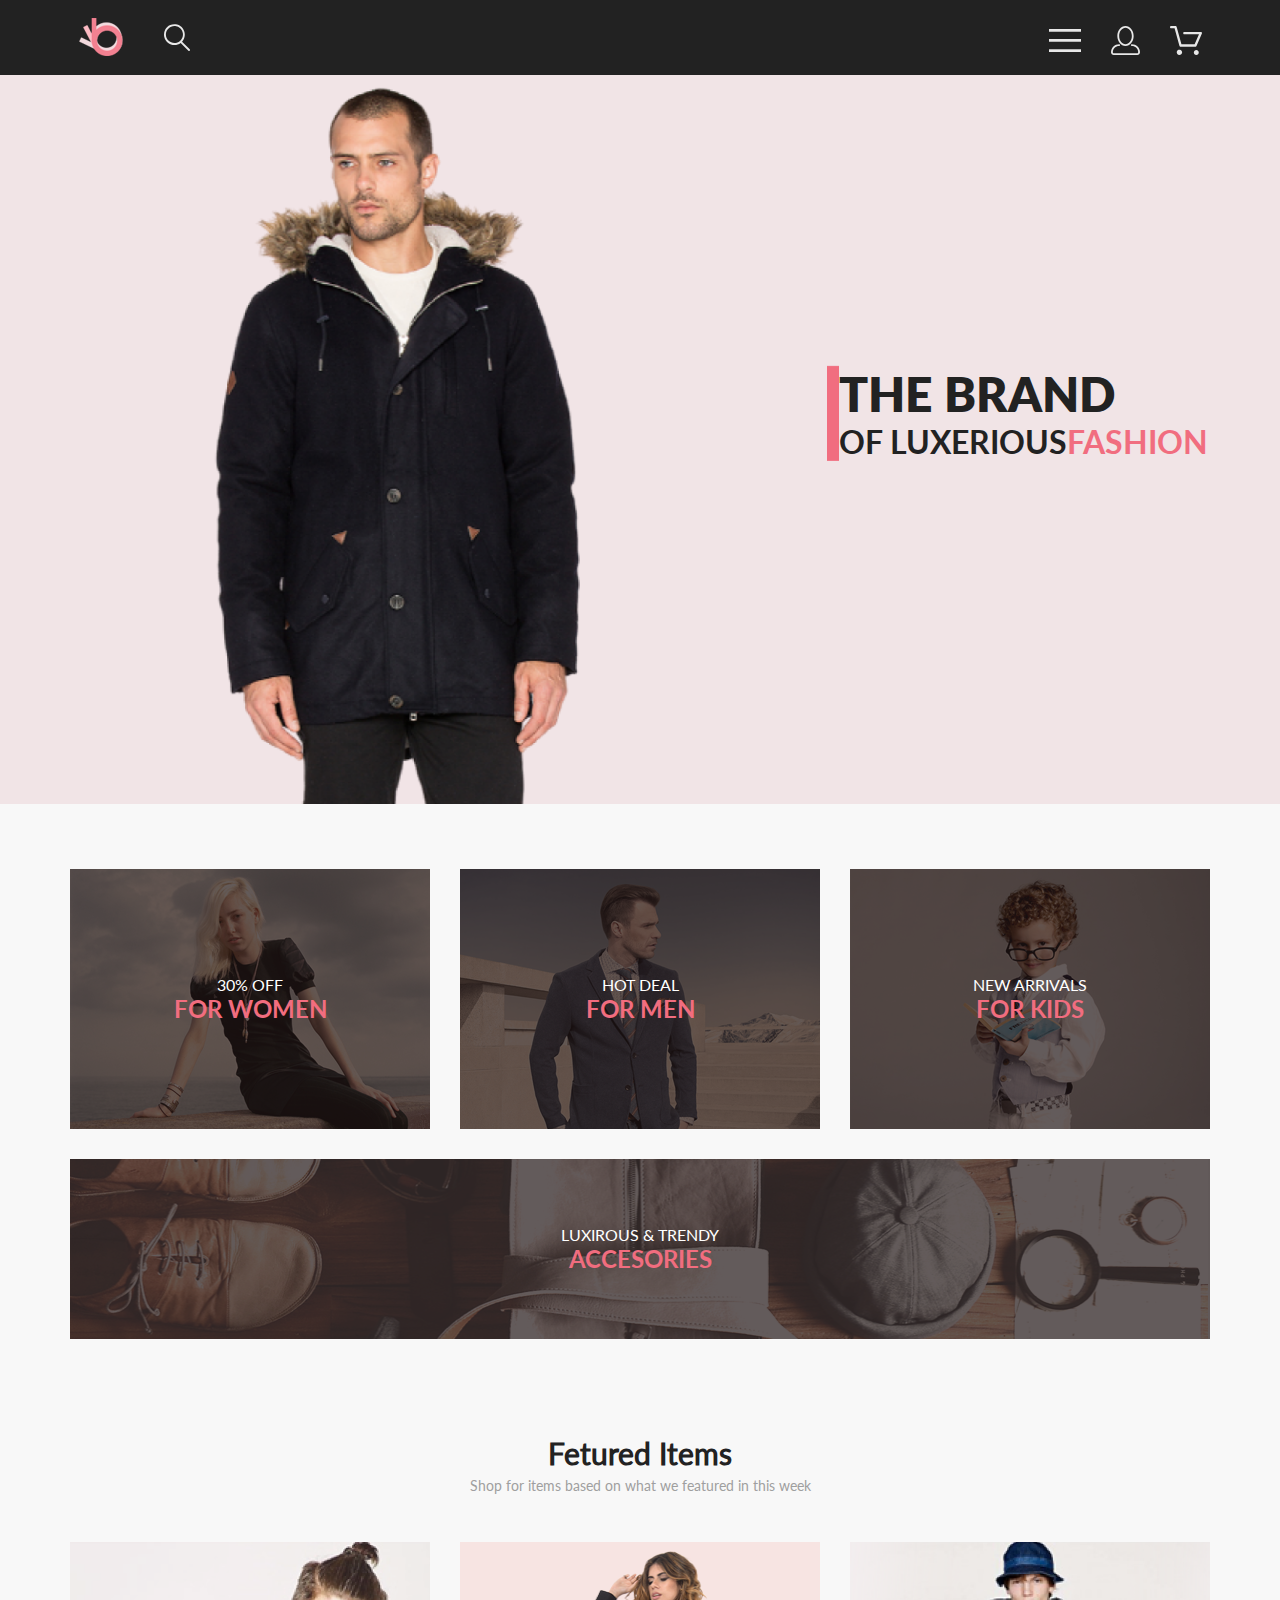
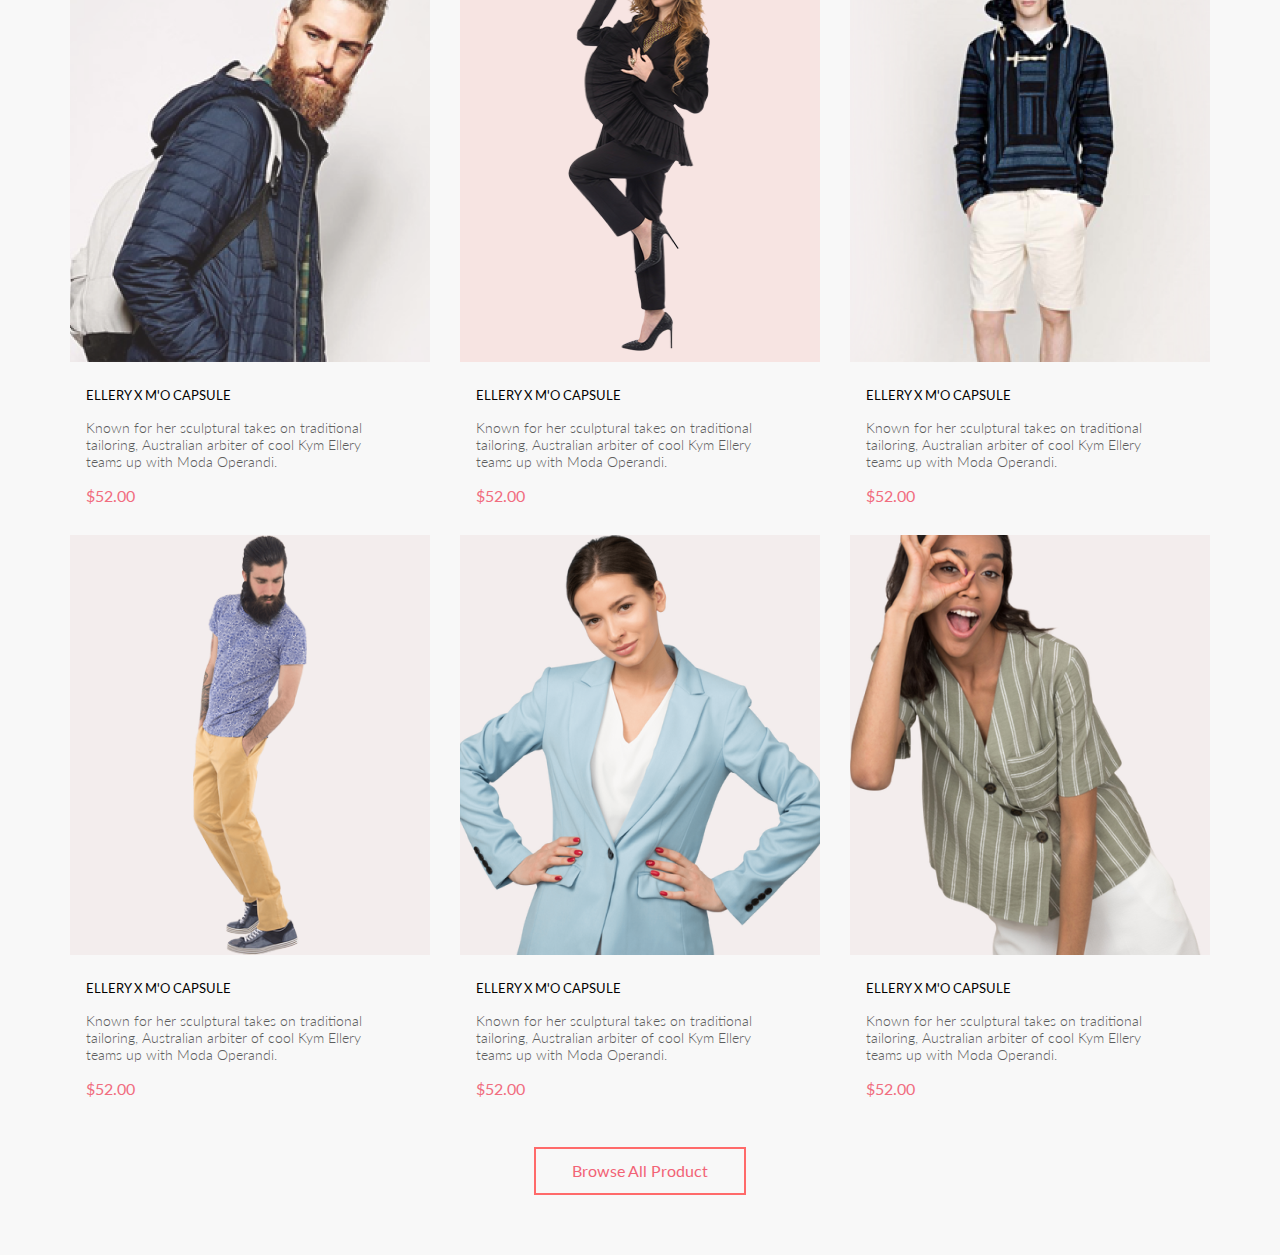
==== index.html @ 9bfbca66 "laptop and tablet version" ====
<!DOCTYPE html>
<html lang="en">
<head>
    <meta charset="UTF-8">
    <meta name="viewport" content="width=device-width, initial-scale=1.0">
    <link rel="stylesheet" href="style.css">
    <title>The brand of luxerious fashion</title>
</head>
<body class="container">
    <header class="header center">
        <div class="header_left">
            <img src="img/logo.svg" alt="logo">
            <img src="img/search_p.svg" alt="">
        </div>
        <div class="header_right">
            <div class="icon"><img src="img/menu.svg" alt=""></div>
            <div class="icon"><img src="img/lk.svg" alt=""></div>
            <div class="icon"><img src="img/basket.svg" alt=""></div>
        </div>
    </header>
    <div class="background center">
        <div class="back_img"><img src="img/back_img.png" alt=""></div>
        <div class="back_info">
            <img src="img/rect_back.png" alt="">
            <div class="back_text">
                <div class="back_text_head">THE BRAND</div>
                <div class="back_text_down">OF LUXERIOUS <div class="bt_red">FASHION</div></div>
            </div>
        </div>
    </div>
    <div class="offer center">
        <div class="offer_card">
            <img src="img/for_women.svg" alt="">
            <div class="off_info">
                <div class="off_text">30% OFF</div>
                <div class="off_title">FOR WOMEN</div>
            </div>
        </div>
        <div class="offer_card">
            <div class="off_img"><img src="img/for_men.svg" alt=""></div>
            <div class="off_info">
                <div class="off_text">HOT DEAL</div>
                <div class="off_title">FOR MEN</div>
            </div>
        </div>
        <div class="offer_card">
            <div class="off_img"><img src="img/for_kids.svg" alt=""></div>
            <div class="off_info">
                <div class="off_text">NEW ARRIVALS</div>
                <div class="off_title">FOR KIDS</div>
            </div>
        </div>
        <div class="offer_card offer_card_big">
            <div class="off_img"><img src="img/accesories.svg" alt=""></div>
            <div class="off_info">
                <div class="off_text">LUXIROUS & TRENDY</div>
                <div class="off_title">ACCESORIES</div>
            </div>
        </div>
    </div>
    <div class="products center">
        <h3 class="prod_title">Fetured Items</h3>
        <p class="prod_text">Shop for items based on what we featured in this week</p>
        <div class="prod_cards">
            <div class="prod_card">
                <img src="img/prod/1.png" alt="">
                <div class="prod_card_title">ELLERY X M'O CAPSULE</div>
                <div class="prod_card_text">Known for her sculptural takes on traditional tailoring, Australian arbiter of cool Kym Ellery teams up with Moda Operandi.</div>
                <div class="prod_card_price">$52.00</div>
            </div>
            <div class="prod_card">
                <img src="img/prod/2.png" alt="">
                <div class="prod_card_title">ELLERY X M'O CAPSULE</div>
                <div class="prod_card_text">Known for her sculptural takes on traditional tailoring, Australian arbiter of cool Kym Ellery teams up with Moda Operandi.</div>
                <div class="prod_card_price">$52.00</div>
            </div>
            <div class="prod_card">
                <img src="img/prod/3.png" alt="">
                <div class="prod_card_title">ELLERY X M'O CAPSULE</div>
                <div class="prod_card_text">Known for her sculptural takes on traditional tailoring, Australian arbiter of cool Kym Ellery teams up with Moda Operandi.</div>
                <div class="prod_card_price">$52.00</div>
            </div>
            <div class="prod_card">
                <img src="img/prod/4.png" alt="">
                <div class="prod_card_title">ELLERY X M'O CAPSULE</div>
                <div class="prod_card_text">Known for her sculptural takes on traditional tailoring, Australian arbiter of cool Kym Ellery teams up with Moda Operandi.</div>
                <div class="prod_card_price">$52.00</div>
            </div>
            <div class="prod_card">
                <img src="img/prod/5.png" alt="">
                <div class="prod_card_title">ELLERY X M'O CAPSULE</div>
                <div class="prod_card_text">Known for her sculptural takes on traditional tailoring, Australian arbiter of cool Kym Ellery teams up with Moda Operandi.</div>
                <div class="prod_card_price">$52.00</div>
            </div>
            <div class="prod_card">
                <img src="img/prod/6.png" alt="">
                <div class="prod_card_title">ELLERY X M'O CAPSULE</div>
                <div class="prod_card_text">Known for her sculptural takes on traditional tailoring, Australian arbiter of cool Kym Ellery teams up with Moda Operandi.</div>
                <div class="prod_card_price">$52.00</div>
            </div>
        </div>
        <button class="btn_prod"><div class="btn_text"><span>Browse All Product</span></div></button>
    </div>
</body>
</html>
---- style.css ----
@font-face{
    font-family: 'Lato-Black';
    font-style: normal;
    font-weight: normal;
    src: url('fonts/Lato-Black/Lato-Black.woff2') format('woff2'), url('fonts/Lato-Black/Lato-Black.woff') format('woff');
}

@font-face{
    font-family: 'Lato-Bold';
    font-style: normal;
    font-weight: normal;
    src: url('fonts/Lato-Bold/Lato-Bold.woff2') format('woff2'), url('fonts/Lato-Bold/Lato-Bold.woff') format('woff');
}

@font-face{
    font-family: 'Lato-Light';
    font-style: normal;
    font-weight: normal;
    src: url('fonts/Lato-Light/Lato-Light.woff2') format('woff2'), url('fonts/Lato-Light/Lato-Light.woff') format('woff');
}

@font-face{
    font-family: 'Lato-Regular';
    font-style: normal;
    font-weight: normal;
    src: url('fonts/Lato-Regular/Lato-Regular.woff2') format('woff2'), url('fonts/Lato-Regular/Lato-Regular.woff') format('woff');
}

*{
    margin: 0;
    padding: 0;
    text-decoration: none;
    box-sizing: border-box;
}

body {
    scroll-behavior: smooth;
}

img {
    max-width: 100%;
    display: block;
}

button {
    border: none;
    cursor: pointer;
    /* outline: none; */
}

.container{
    margin: 0 auto;
    max-width: 1600px;
}

.center {
    padding-left: calc(50% - 570);
    padding-right: calc(50% - 570);
}

.header{
    min-height: 75px;
    display: flex;
    justify-content: center;
    align-items: stretch;
    gap: 859px;
    background-color: #222222;
}

.header_left{
    padding-top: 18px;
    padding-bottom: 19px;
    display: flex;
    justify-content: left;
    align-items: center;
    gap: 41px;
}

.header_right{
    padding-top: 26px;
    padding-bottom: 20px;
    display: flex;
    justify-content: right;
    align-items: center;
    gap: 30px;
}

.icon {}

.background {
    display: flex;
    gap: 63.42px;
    background-color: #F1E4E6;
    justify-content: flex-start;
    align-items: flex-start;
}
.back_img {
    max-width: 764px;
}
.back_info {
    padding-top: 290px;
    display: flex;
}

.back_text{

}

.back_text_head {
    font-family: 'Lato-Black';
    font-size: 48px;
    color: #222222;
}
.back_text_down {
    display: flex;
    font-family: 'Lato-Bold';
    font-size: 32px;
    color: #222222;
}
.bt_red {
    color: #F16D7F;
}
.offer {
    display: grid;
    justify-content: center;
    gap: 30px;
    grid-template-columns: repeat(3, 360px);
    padding-top: 65px;
    background-color: #F8F8F8;
}
.offer_card {
    display: flex;
    max-width: 360px;
    box-sizing: border-box;
    flex-wrap: wrap;
    justify-content: center;
    align-content: center;
    align-items: center;
}
.off_info {
    position: absolute;
}
.off_text {
    display: flex;
    justify-content: center;
    font-family: 'Lato-Regular';
    font-size: 16px;
    color: #FFFFFF;
}
.off_title {
    display: flex;
    justify-content: center;
    font-family: 'Lato-Bold';
    font-size: 24px;
    color: #F16D7F;
}
.offer_card_big {
    max-width: 1140px;
    grid-column: span 3;
}
.products {
    display: flex;
    justify-content: center;
    flex-direction: column;
    align-items: center;
    padding-top: 96px;
    padding-bottom: 60px;
    background-color: #F8F8F8;
}
.prod_title {
    display: flex;
    justify-content: center;

    font-family: 'Lato-Regular';
    font-size: 30px;
    color: #222222;
}
.prod_text {
    display: flex;
    justify-content: center;
    padding-top: 6px;

    font-family: 'Lato-Regular';
    font-size: 14px;
    color: #9F9F9F;
}
.prod_cards {
    padding-top: 48px;
    display: grid;
    justify-content: center;
    gap: 30px;
    grid-template-columns: repeat(3, 360px);
    color: #F8F8F8;
}

.prod_card{}

.prod_card_title {
    padding-top: 25px;
    margin-left: 16px;

    font-family: 'Lato-Regular';
    font-size: 13px;
    color: #000000;
}
.prod_card_text {
    padding-top: 16px;
    margin-left: 16px;
    max-width: 314.74px;

    font-family: 'Lato-Light';
    font-size: 14px;
    color: #5D5D5D;
}
.prod_card_price {
    padding-top: 16px;
    margin-left: 16px;

    font-family: 'Lato-Regular';
    font-size: 16px;
    color: #F16D7F;
}

.btn_prod {
    margin-top: 49px;
    display: flex;
    align-items: center;
    min-width: 212px;
    min-height: 48px;
    border: 2px solid #ff6a6a;
    background: none;
    justify-content: center;
}

.btn_text{
    font-family: 'Lato-Regular';
    font-size: 16px;
    color: #F26376;
}

@media (max-width: 1024px){
    .center{
        padding-left: calc(50% - 360px);
        padding-right: calc(50% - 360px);
    }

    .header{
        gap: 424px;
    }

    .header_right{
        gap: 25px;
    }

    .background{
        gap: 39px;
    }

    .back_img {
        max-width: 386px;
    }

    .back_info{
        padding-top: 138px;
    }

    .back_text_head{
        font-size: 44px;
    }

    .back_text_down{
        font-size: 24px;
    }

    .offer{
        gap: 19px;
        grid-template-columns: repeat(3, 232.33px);
    }

    .products{
        padding-top: 110px;
    }

    .prod_cards{
        padding-top: 73px;
        gap: 16px;
        grid-template-columns: repeat(2, 360px);
    }

    .prod_card_text{
        padding-top: 12.65px;
    }

    .prod_card_price{
        padding-top: 18px;
    }

    .btn_prod{
        margin-top: 32.48px;
    }
}

@media (max-width: )
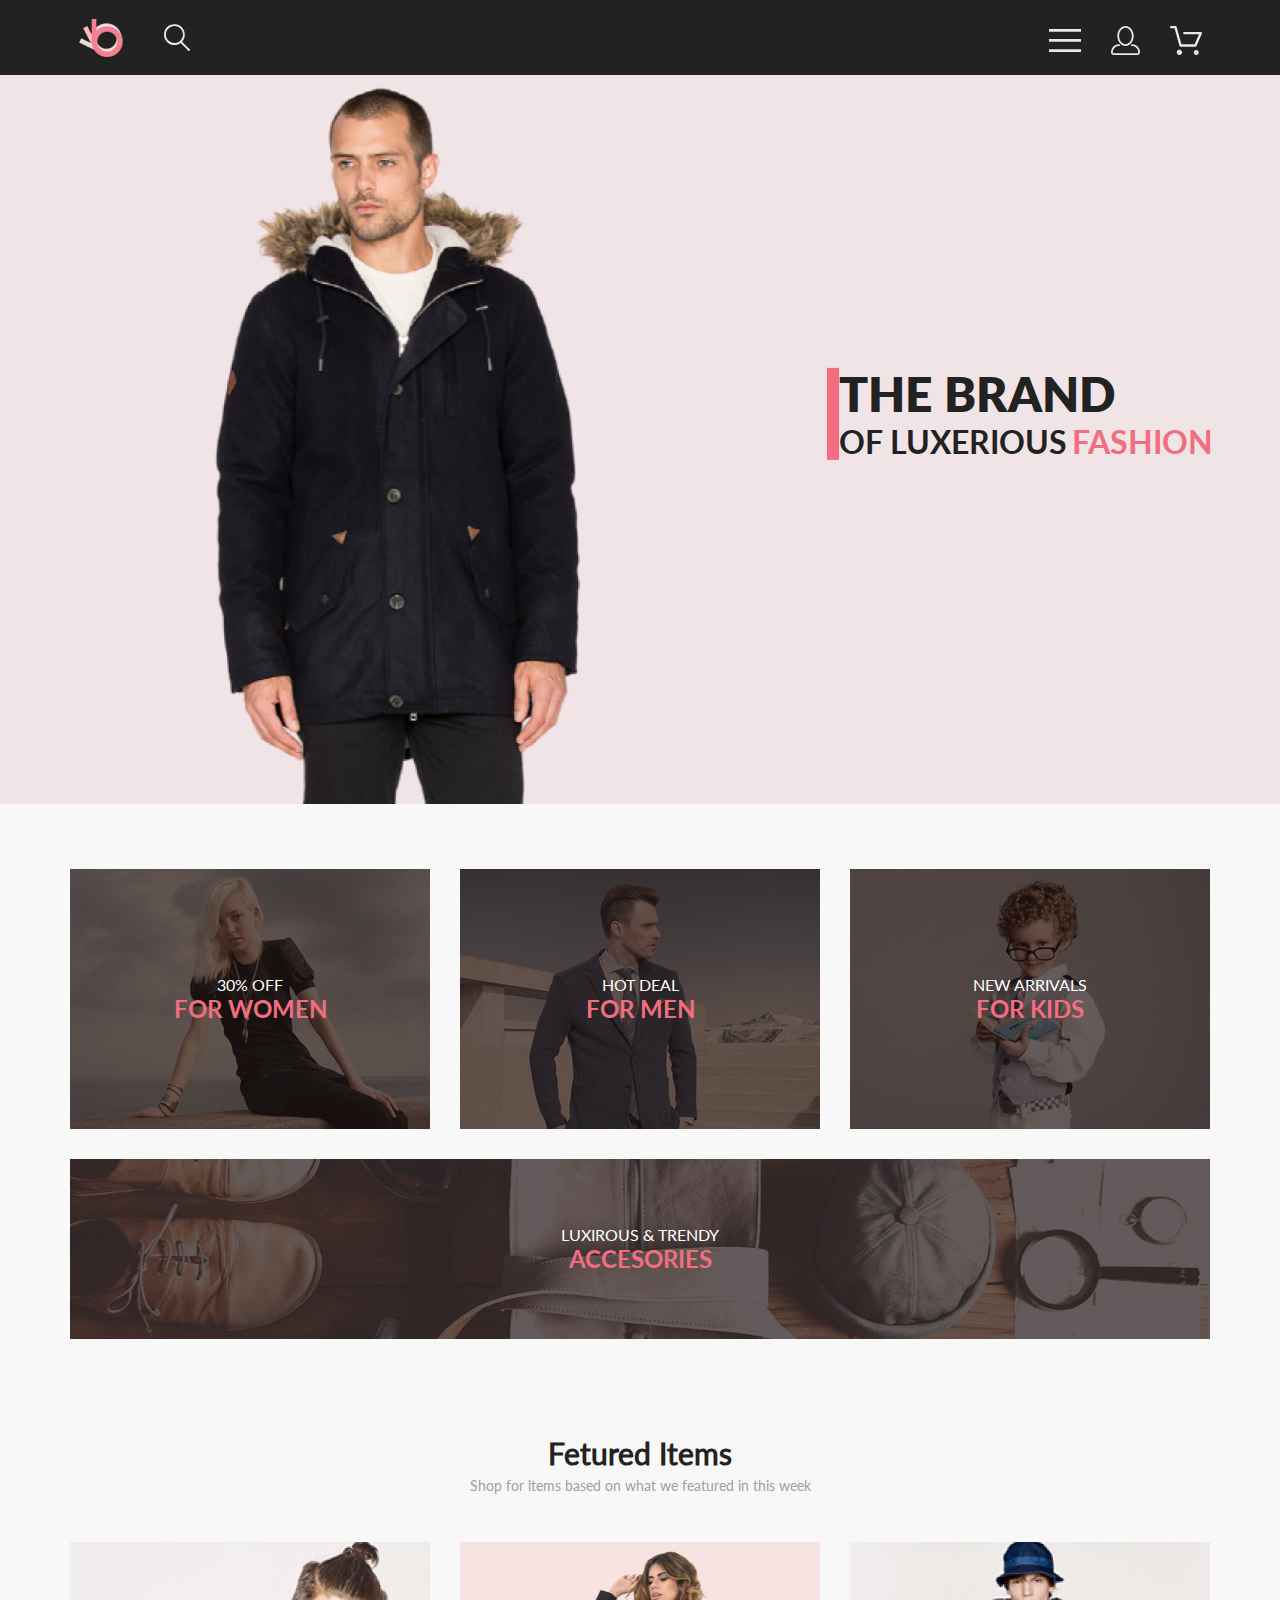
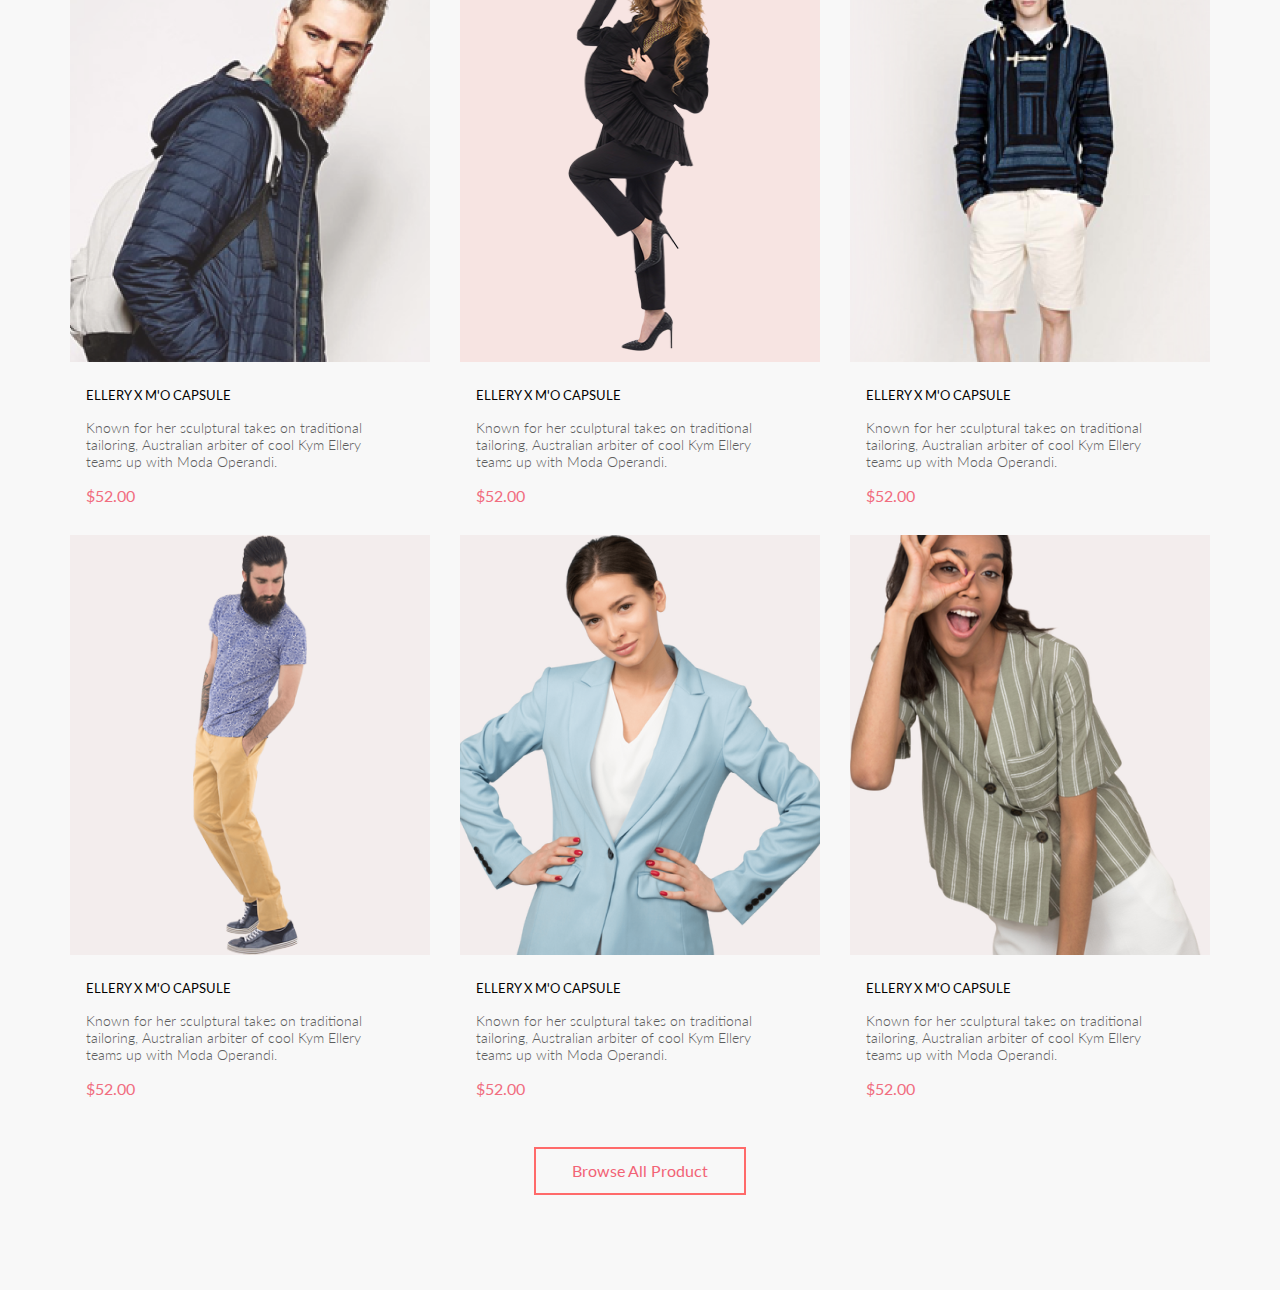
==== commit 751c57bf: "mobile version" ====
--- a/index.html
+++ b/index.html
@@ -13,9 +13,9 @@
             <img src="img/search_p.svg" alt="">
         </div>
         <div class="header_right">
-            <div class="icon"><img src="img/menu.svg" alt=""></div>
-            <div class="icon"><img src="img/lk.svg" alt=""></div>
-            <div class="icon"><img src="img/basket.svg" alt=""></div>
+            <div class="icon icon1"><img src="img/menu.svg" alt=""></div>
+            <div class="icon icon2"><img src="img/lk.svg" alt=""></div>
+            <div class="icon icon3"><img src="img/basket.svg" alt=""></div>
         </div>
     </header>
     <div class="background center">
@@ -37,14 +37,14 @@
             </div>
         </div>
         <div class="offer_card">
-            <div class="off_img"><img src="img/for_men.svg" alt=""></div>
+            <img src="img/for_men.svg" alt="">
             <div class="off_info">
                 <div class="off_text">HOT DEAL</div>
                 <div class="off_title">FOR MEN</div>
             </div>
         </div>
         <div class="offer_card">
-            <div class="off_img"><img src="img/for_kids.svg" alt=""></div>
+            <img src="img/for_kids.svg" alt="">
             <div class="off_info">
                 <div class="off_text">NEW ARRIVALS</div>
                 <div class="off_title">FOR KIDS</div>
--- a/style.css
+++ b/style.css
@@ -69,7 +69,7 @@
 
 .header_left{
     padding-top: 18px;
-    padding-bottom: 19px;
+    padding-bottom: 18px;
     display: flex;
     justify-content: left;
     align-items: center;
@@ -100,6 +100,7 @@
 .back_info {
     padding-top: 290px;
     display: flex;
+    align-items: center;
 }
 
 .back_text{
@@ -116,6 +117,7 @@
     font-family: 'Lato-Bold';
     font-size: 32px;
     color: #222222;
+    gap: 5px;
 }
 .bt_red {
     color: #F16D7F;
@@ -164,7 +166,6 @@
     flex-direction: column;
     align-items: center;
     padding-top: 96px;
-    padding-bottom: 60px;
     background-color: #F8F8F8;
 }
 .prod_title {
@@ -192,8 +193,6 @@
     grid-template-columns: repeat(3, 360px);
     color: #F8F8F8;
 }
-
-.prod_card{}
 
 .prod_card_title {
     padding-top: 25px;
@@ -223,6 +222,7 @@
 
 .btn_prod {
     margin-top: 49px;
+    margin-bottom: 95px;
     display: flex;
     align-items: center;
     min-width: 212px;
@@ -240,8 +240,8 @@
 
 @media (max-width: 1024px){
     .center{
-        padding-left: calc(50% - 360px);
-        padding-right: calc(50% - 360px);
+        padding-left: calc(50% - 368px);
+        padding-right: calc(50% - 368px);
     }
 
     .header{
@@ -262,6 +262,7 @@
 
     .back_info{
         padding-top: 138px;
+        gap: 16px;
     }
 
     .back_text_head{
@@ -274,7 +275,7 @@
 
     .offer{
         gap: 19px;
-        grid-template-columns: repeat(3, 232.33px);
+        grid-template-columns: repeat(3, 232px);
     }
 
     .products{
@@ -296,8 +297,113 @@
     }
 
     .btn_prod{
-        margin-top: 32.48px;
-    }
-}
-
-@media (max-width: )+        margin-top: 32px;
+        margin-bottom: 65px;
+    }
+}
+
+@media (min-width: 320px) and (max-width: 767px){
+
+    .center{
+        padding-left: calc(50% - 180px);
+        padding-right: calc(50% - 180px);
+    }
+
+    .header{
+        gap: 200px;
+    }
+
+    .header_left{
+        margin-left: 16px;
+    }
+
+    .header_right{
+        margin-right: 25px;
+    }
+
+    .icon2{
+        display: none;
+    }
+
+    .icon3{
+        display: none;
+    }
+
+    .background{
+        justify-content: center;
+        align-items: center;
+    }
+
+    .back_img{
+        display: none;
+    }
+
+    .back_info{
+        gap: 15px;
+        padding-bottom: 148px;
+    }
+
+    .back_text{
+        display: flex;
+        flex-direction: column;
+        justify-content: center;
+    }
+
+    .back_text_head{
+        font-size: 38px;
+    }
+
+    .back_text_down{
+        font-size: 20px;
+    }
+
+    .offer{
+        padding-left: 16px;
+        padding-right: 16px;
+        display: flex;
+        flex-direction: column;
+        align-items: center;
+        gap: 32px;
+    }
+
+    .offer_card{
+
+    }
+
+    .offer_card_big img {
+        width: 343px;
+        height: 111px;
+        object-fit: cover;
+        object-position: center;
+    }
+
+    ..offer_card_big{
+        max-width: 343px;
+        grid-column: span 1;
+    }
+
+    .off_img{
+
+    }
+
+    .off_info{
+        margin-top: 30px;
+        margin-bottom: 30px;
+    }
+
+    .prod_cards{
+        display: flex;
+        flex-direction: column;
+        max-width: 359px;
+    }
+
+    .prod_text{
+        margin-left: 17px;
+    }
+
+    .btn_prod{
+        margin-top: 40px;
+        margin-bottom: 96px;
+    }
+
+}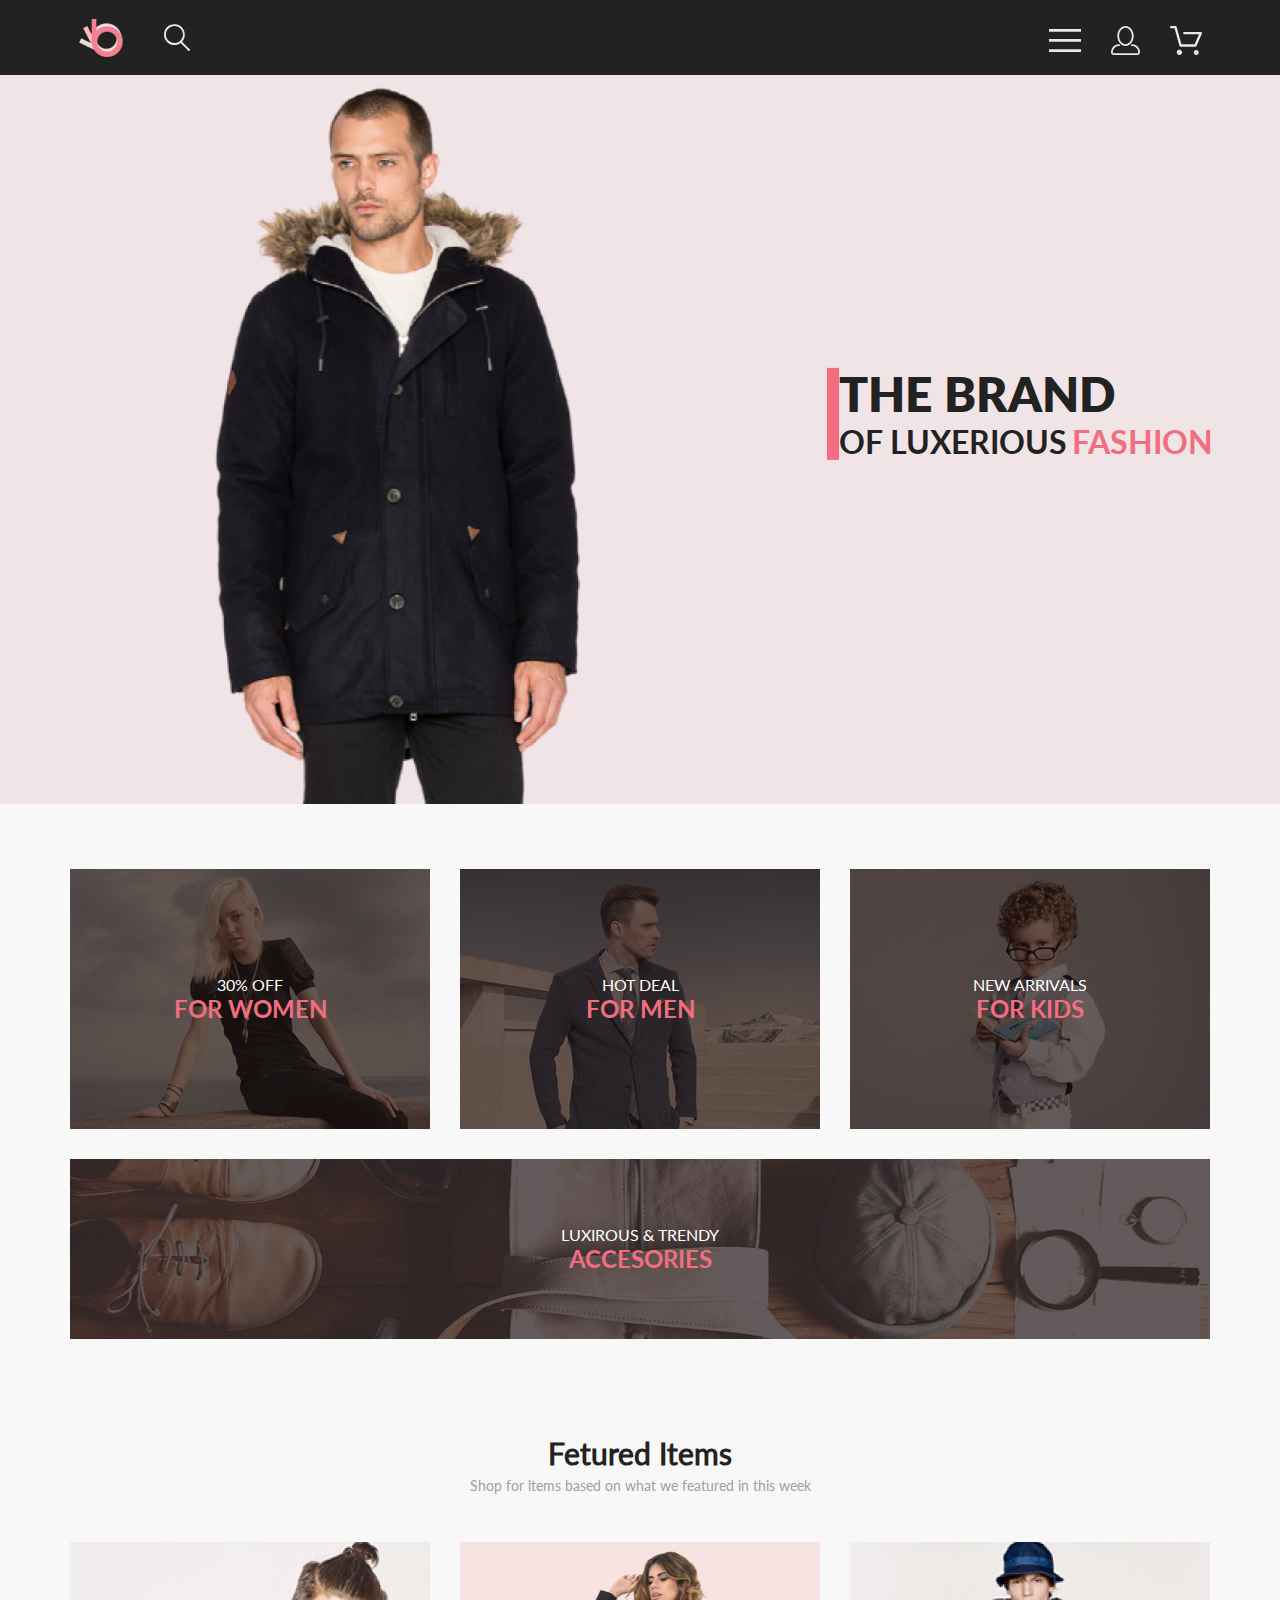
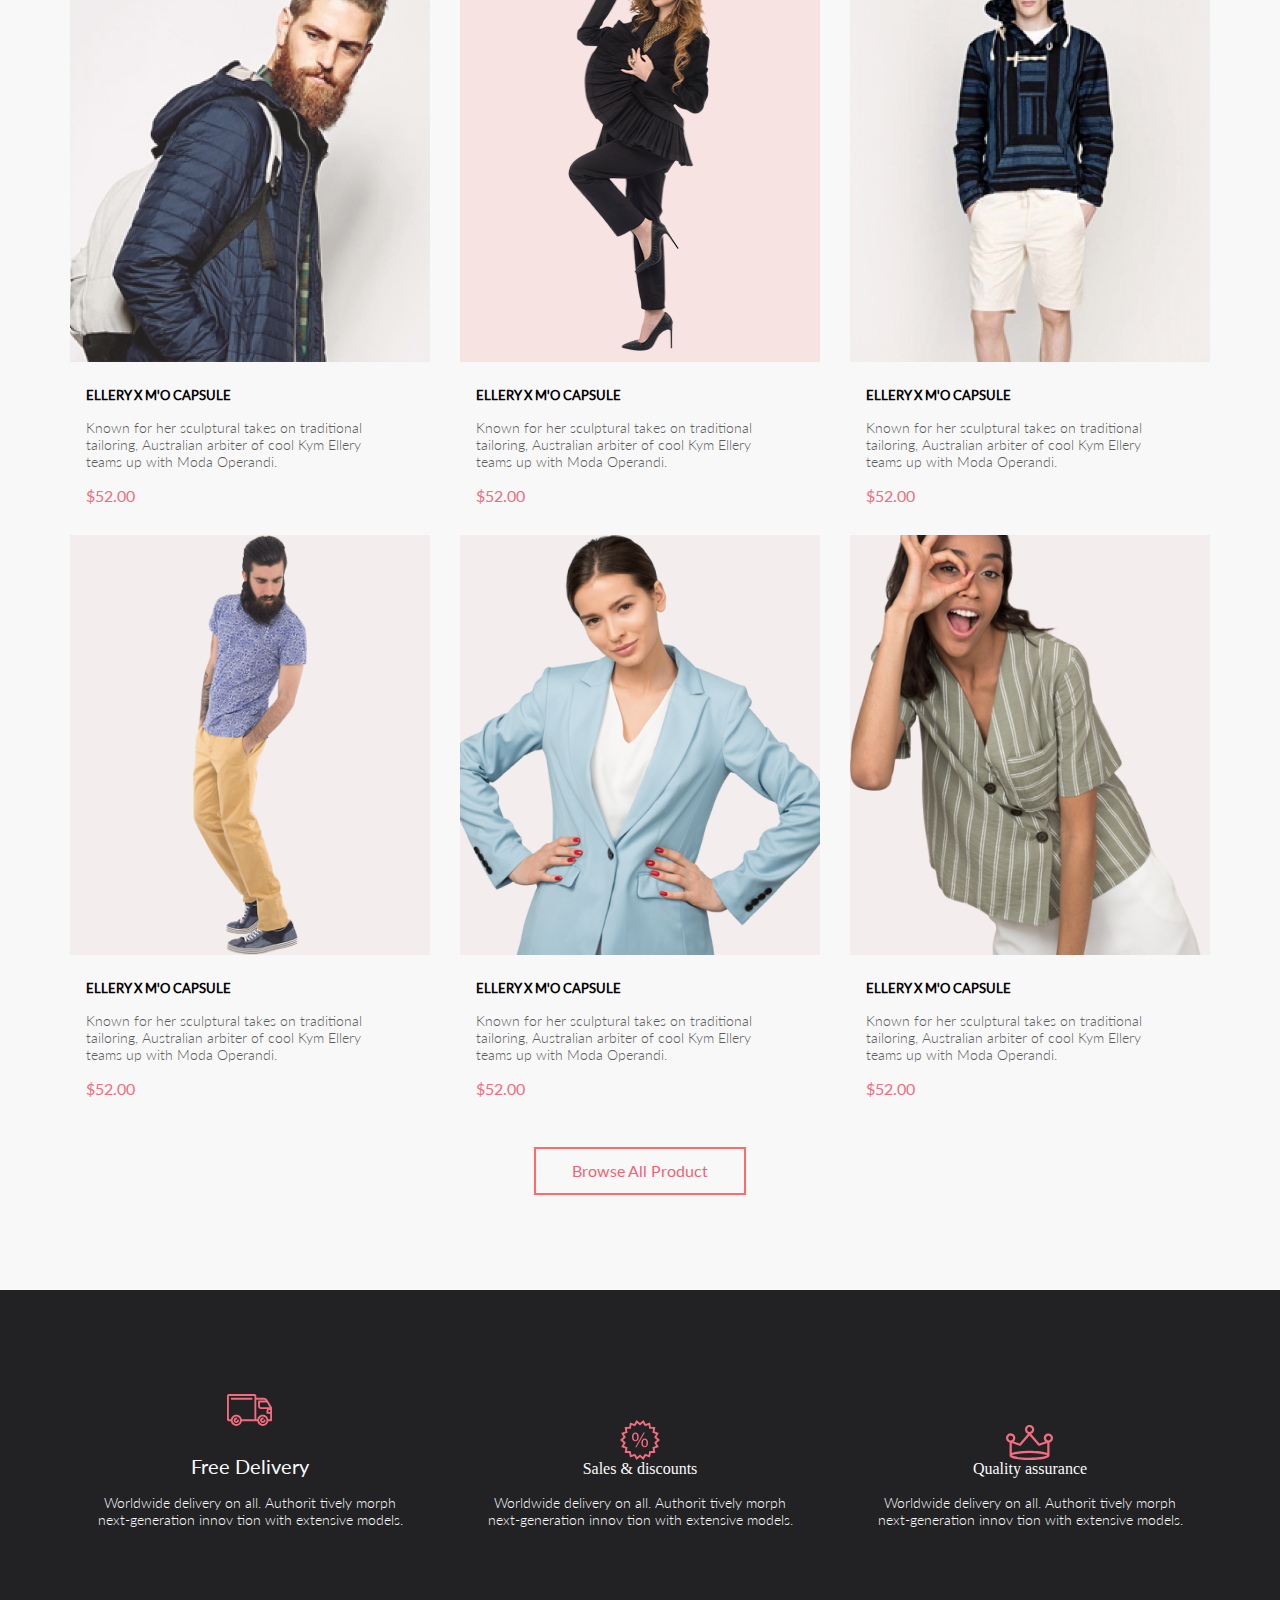
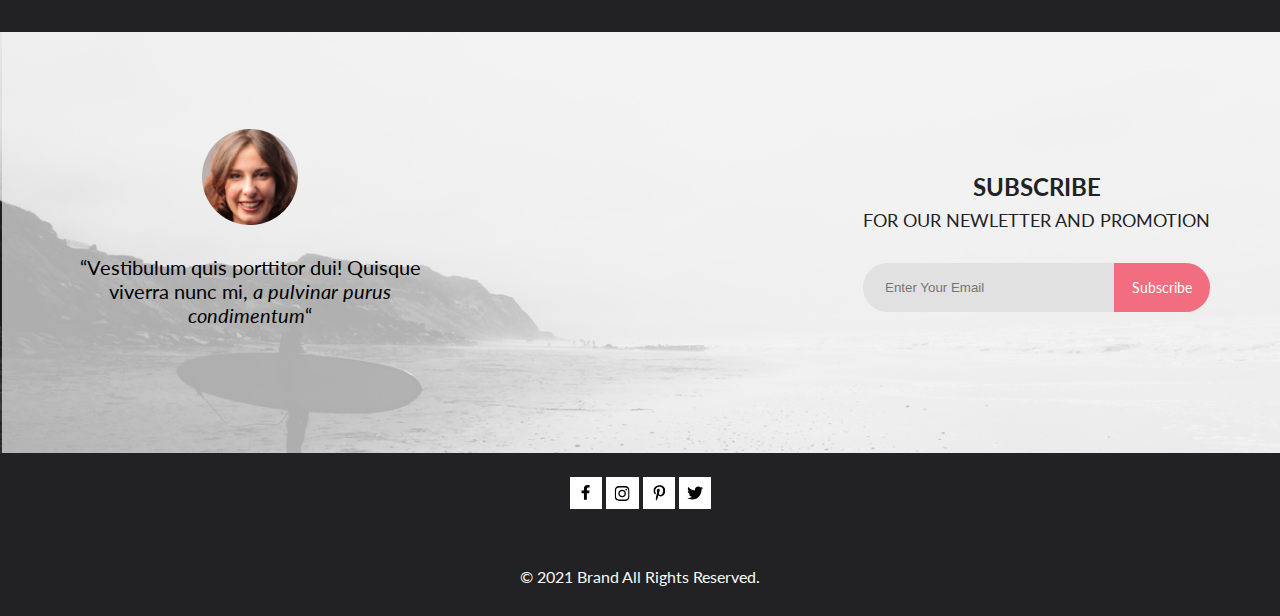
==== commit a9009f1f: "added subscribe form and footer" ====
--- a/index.html
+++ b/index.html
@@ -10,96 +10,160 @@
     <header class="header center">
         <div class="header_left">
             <img src="img/logo.svg" alt="logo">
-            <img src="img/search_p.svg" alt="">
+            <img src="img/search_p.svg" alt="search">
         </div>
-        <div class="header_right">
-            <div class="icon icon1"><img src="img/menu.svg" alt=""></div>
-            <div class="icon icon2"><img src="img/lk.svg" alt=""></div>
-            <div class="icon icon3"><img src="img/basket.svg" alt=""></div>
-        </div>
+        <nav class="header_right">
+            <button class="icon icon1"><img src="img/menu.svg" alt=""></button>
+            <button class="icon icon2"><img src="img/lk.svg" alt=""></button>
+            <button class="icon icon3"><img src="img/basket.svg" alt=""></button>
+        </nav>
     </header>
-    <div class="background center">
-        <div class="back_img"><img src="img/back_img.png" alt=""></div>
+    <section class="background center">
+        <img class="back_img" src="img/back_img.png" alt="">
         <div class="back_info">
             <img src="img/rect_back.png" alt="">
             <div class="back_text">
-                <div class="back_text_head">THE BRAND</div>
-                <div class="back_text_down">OF LUXERIOUS <div class="bt_red">FASHION</div></div>
+                <h1 class="back_text_head">THE BRAND</h1>
+                <h1 class="back_text_down">OF LUXERIOUS<span class="bt_red">FASHION</span></h1>
             </div>
         </div>
-    </div>
-    <div class="offer center">
-        <div class="offer_card">
+    </section>
+    <section class="offer center">
+        <article class="offer_card">
             <img src="img/for_women.svg" alt="">
             <div class="off_info">
-                <div class="off_text">30% OFF</div>
-                <div class="off_title">FOR WOMEN</div>
+                <p class="off_text">30% OFF</p>
+                <p class="off_title">FOR WOMEN</p>
             </div>
-        </div>
-        <div class="offer_card">
+        </article>
+        <article class="offer_card">
             <img src="img/for_men.svg" alt="">
             <div class="off_info">
-                <div class="off_text">HOT DEAL</div>
-                <div class="off_title">FOR MEN</div>
+                <p class="off_text">HOT DEAL</p>
+                <p class="off_title">FOR MEN</p>
             </div>
-        </div>
-        <div class="offer_card">
+        </article>
+        <article class="offer_card">
             <img src="img/for_kids.svg" alt="">
             <div class="off_info">
-                <div class="off_text">NEW ARRIVALS</div>
-                <div class="off_title">FOR KIDS</div>
+                <p class="off_text">NEW ARRIVALS</p>
+                <p class="off_title">FOR KIDS</p>
             </div>
-        </div>
-        <div class="offer_card offer_card_big">
-            <div class="off_img"><img src="img/accesories.svg" alt=""></div>
+        </article>
+        <article class="offer_card offer_card_big">
+            <img class="off_img" src="img/accesories.svg" alt="">
             <div class="off_info">
-                <div class="off_text">LUXIROUS & TRENDY</div>
-                <div class="off_title">ACCESORIES</div>
+                <p class="off_text">LUXIROUS & TRENDY</p>
+                <p class="off_title">ACCESORIES</p>
             </div>
-        </div>
-    </div>
-    <div class="products center">
+        </article>
+    </section>
+    <section class="products center">
         <h3 class="prod_title">Fetured Items</h3>
         <p class="prod_text">Shop for items based on what we featured in this week</p>
         <div class="prod_cards">
-            <div class="prod_card">
-                <img src="img/prod/1.png" alt="">
-                <div class="prod_card_title">ELLERY X M'O CAPSULE</div>
-                <div class="prod_card_text">Known for her sculptural takes on traditional tailoring, Australian arbiter of cool Kym Ellery teams up with Moda Operandi.</div>
-                <div class="prod_card_price">$52.00</div>
-            </div>
-            <div class="prod_card">
-                <img src="img/prod/2.png" alt="">
-                <div class="prod_card_title">ELLERY X M'O CAPSULE</div>
-                <div class="prod_card_text">Known for her sculptural takes on traditional tailoring, Australian arbiter of cool Kym Ellery teams up with Moda Operandi.</div>
-                <div class="prod_card_price">$52.00</div>
-            </div>
-            <div class="prod_card">
-                <img src="img/prod/3.png" alt="">
-                <div class="prod_card_title">ELLERY X M'O CAPSULE</div>
-                <div class="prod_card_text">Known for her sculptural takes on traditional tailoring, Australian arbiter of cool Kym Ellery teams up with Moda Operandi.</div>
-                <div class="prod_card_price">$52.00</div>
-            </div>
-            <div class="prod_card">
-                <img src="img/prod/4.png" alt="">
-                <div class="prod_card_title">ELLERY X M'O CAPSULE</div>
-                <div class="prod_card_text">Known for her sculptural takes on traditional tailoring, Australian arbiter of cool Kym Ellery teams up with Moda Operandi.</div>
-                <div class="prod_card_price">$52.00</div>
-            </div>
-            <div class="prod_card">
-                <img src="img/prod/5.png" alt="">
-                <div class="prod_card_title">ELLERY X M'O CAPSULE</div>
-                <div class="prod_card_text">Known for her sculptural takes on traditional tailoring, Australian arbiter of cool Kym Ellery teams up with Moda Operandi.</div>
-                <div class="prod_card_price">$52.00</div>
-            </div>
-            <div class="prod_card">
-                <img src="img/prod/6.png" alt="">
-                <div class="prod_card_title">ELLERY X M'O CAPSULE</div>
-                <div class="prod_card_text">Known for her sculptural takes on traditional tailoring, Australian arbiter of cool Kym Ellery teams up with Moda Operandi.</div>
-                <div class="prod_card_price">$52.00</div>
-            </div>
+            <article class="prod_card">
+                <div class="prod__img_container">
+                    <img class="prod__card_img" src="img/prod/1.png" alt="">
+                <img class="hover-image" src="img/prod/Hover.svg" alt="">
+                </div>
+                <h4 class="prod_card_title">ELLERY X M'O CAPSULE</h4>
+                <p class="prod_card_text">Known for her sculptural takes on traditional tailoring, Australian arbiter of cool Kym Ellery teams up with Moda Operandi.</p>
+                <p class="prod_card_price">$52.00</p>
+            </article>
+            <article class="prod_card">
+                <div class="prod__img_container">
+                    <img class="prod__card_img" src="img/prod/2.png" alt="">
+                    <img class="hover-image" src="img/prod/Hover.svg" alt="">
+                </div>
+                <h4 class="prod_card_title">ELLERY X M'O CAPSULE</h4>
+                <p class="prod_card_text">Known for her sculptural takes on traditional tailoring, Australian arbiter of cool Kym Ellery teams up with Moda Operandi.</p>
+                <p class="prod_card_price">$52.00</p>
+            </article>
+            <article class="prod_card">
+                <div class="prod__img_container">
+                    <img class="prod__card_img" src="img/prod/3.png" alt="">
+                    <img class="hover-image" src="img/prod/Hover.svg" alt="">
+                </div>
+                <h4 class="prod_card_title">ELLERY X M'O CAPSULE</h4>
+                <p class="prod_card_text">Known for her sculptural takes on traditional tailoring, Australian arbiter of cool Kym Ellery teams up with Moda Operandi.</p>
+                <p class="prod_card_price">$52.00</p>
+            </article>
+            <article class="prod_card">
+                <div class="prod__img_container">
+                    <img class="prod__card_img" src="img/prod/4.png" alt="">
+                    <img class="hover-image" src="img/prod/Hover.svg" alt="">
+                </div>
+                <h4 class="prod_card_title">ELLERY X M'O CAPSULE</h4>
+                <p class="prod_card_text">Known for her sculptural takes on traditional tailoring, Australian arbiter of cool Kym Ellery teams up with Moda Operandi.</p>
+                <p class="prod_card_price">$52.00</p>
+            </article>
+            <article class="prod_card">
+                <div class="prod__img_container">
+                    <img class="prod__card_img" src="img/prod/5.png" alt="">
+                    <img class="hover-image" src="img/prod/Hover.svg" alt="">
+                </div>
+                <h4 class="prod_card_title">ELLERY X M'O CAPSULE</h4>
+                <p class="prod_card_text">Known for her sculptural takes on traditional tailoring, Australian arbiter of cool Kym Ellery teams up with Moda Operandi.</p>
+                <p class="prod_card_price">$52.00</p>
+            </article>
+            <article class="prod_card">
+                <div class="prod__img_container">
+                    <img class="prod__card_img" src="img/prod/6.png" alt="">
+                    <img class="hover-image" src="img/prod/Hover.svg" alt="">
+                </div>
+                <h4 class="prod_card_title">ELLERY X M'O CAPSULE</h4>
+                <p class="prod_card_text">Known for her sculptural takes on traditional tailoring, Australian arbiter of cool Kym Ellery teams up with Moda Operandi.</p>
+                <p class="prod_card_price">$52.00</p>
+            </article>
         </div>
-        <button class="btn_prod"><div class="btn_text"><span>Browse All Product</span></div></button>
-    </div>
+        <a class="btn_prod" href="">Browse All Product</a>
+    </section>
+
+    <article class="feature center">
+        <div class="feature__content">
+            <article class="feature__card">
+                <img class="feature__img" src="img/feature/delivery.svg" alt="delivery">
+                <div class="feature__info">
+                    <p class="feature__info_head">Free Delivery</p>
+                    <p class="feature__info_text">Worldwide delivery on all. Authorit tively morph next-generation innov tion with extensive models.</p>
+            </article>
+            <article class="feature__card">
+                <img class="feature__img" src="img/feature/sales.svg" alt="sales">
+                <div class="feature__info">
+                    <p class="fearure__info_head">Sales & discounts</p>
+                    <p class="feature__info_text">Worldwide delivery on all. Authorit tively morph next-generation innov tion with extensive models.</p>
+            </article>
+            <article class="feature__card">
+                <img class="feature__img" src="img/feature/quality.svg" alt="quality">
+                <div class="feature__info">
+                    <p class="fearure__info_head">Quality assurance</p>
+                    <p class="feature__info_text">Worldwide delivery on all. Authorit tively morph next-generation innov tion with extensive models.</p>
+            </article>
+        </div>
+    </article>
+    <article class="subscribe center">
+        <div class="subscribe__left">
+            <img class="subscribe__info_img" src="img/subscribe/foto.png" alt="">
+            <p class="subscribe__info_text">“Vestibulum quis porttitor dui! Quisque viverra nunc mi, <span class="subscribe__info_text-italics">a pulvinar purus condimentum</span>“</p>
+        </div>
+        <article class="subscribe__form">
+            <h4 class="subscribe__form_title">SUBSCRIBE</h4>
+            <p class="subscribe__form_text">FOR OUR NEWLETTER AND PROMOTION</p>
+            <form class="subscribe__form_input" action="subscription_handler">
+                    <input class="input" type="email" id="email" name="email" placeholder="Enter Your Email" required>
+                    <button class="subscribe__form_btn" type="submit">Subscribe</button>
+                </form>
+        </article>
+    </article>
+    <footer class="footer center">
+        <p class="footer__text">© 2021  Brand  All Rights Reserved.</p>
+        <div class="footer__right">
+            <button class="footer__btn"><img src="img/footer/facebook.svg" alt="" fill="currentColor"></button>
+            <button class="footer__btn"><img src="img/footer/instagram.svg" alt=""></button>
+            <button class="footer__btn"><img src="img/footer/pinterest.svg" alt=""></button>
+            <button class="footer__btn"><img src="img/footer/twitter.svg" alt=""></button>
+        </div>
+    </footer>
 </body>
 </html>--- a/style.css
+++ b/style.css
@@ -13,6 +13,13 @@
 }
 
 @font-face{
+    font-family: 'Lato-Italic';
+    font-style: normal;
+    font-weight: normal;
+    src: url('fonts/Lato-Italic/Lato-Italic.woff2') format('woff2'), url('fonts/Lato-Italic/Lato-Italic.woff') format('woff');
+}
+
+@font-face{
     font-family: 'Lato-Light';
     font-style: normal;
     font-weight: normal;
@@ -85,7 +92,9 @@
     gap: 30px;
 }
 
-.icon {}
+.icon {
+    background-color: #222222;
+}
 
 .background {
     display: flex;
@@ -194,6 +203,29 @@
     color: #F8F8F8;
 }
 
+.prod__img_container{
+    position: relative;
+    /* width: max-content; */
+}
+
+.prod__card_img{
+    display: block;
+}
+
+.hover-image{
+    position: absolute;
+    top: 0;
+    left: 0;
+    display: none;
+    width: 100%;
+    height: auto;
+}
+
+.prod__img_container:hover .hover-image {
+    display: block;
+    cursor: pointer;
+}
+
 .prod_card_title {
     padding-top: 25px;
     margin-left: 16px;
@@ -230,12 +262,195 @@
     border: 2px solid #ff6a6a;
     background: none;
     justify-content: center;
-}
-
-.btn_text{
     font-family: 'Lato-Regular';
     font-size: 16px;
     color: #F26376;
+}
+
+.btn_prod:hover{
+    background-color: #F16D7F;
+    color: #FFFFFF;
+}
+
+.feature{
+    padding-top: 104px;
+    padding-bottom: 104px;
+    background-color: #222224;
+    display: flex;
+    justify-content: center;
+}
+
+.feature__content{
+    display: grid;
+    justify-content: center;
+    gap: 30px;
+    grid-template-columns: repeat(3, 360px);
+}
+
+.feature__card{
+    display: flex;
+    flex-direction: column;
+    align-items: center;
+    justify-content: flex-end;
+    max-width: 320px;
+    margin-left: calc(50% - 160px);;
+    margin-right: calc(50% - 160px);;
+}
+
+.feature__img{
+    align-items: start;
+}
+
+.feature__info{
+    display: flex;
+    align-items: center;
+    flex-direction: column;
+    text-align: center;
+    color: #FBFBFB;
+}
+
+.feature__info_head{
+    font-family: "Lato-Regular";
+    font-size: 20px;
+    padding-top: 28px;
+}
+
+.feature__info_text{
+    font-family: "Lato-Light";
+    font-size: 14px;
+    padding-top: 16px;
+}
+
+.subscribe{
+    background-image: url(img/subscribe/back.svg);
+    background-size: cover;
+    background-position: left center;
+    display: flex;
+    align-items: center;
+    justify-content: space-between;
+    gap: 223.26px;
+    padding-left: calc(50% - 570px);
+    padding-right: calc(50% - 570px);
+}
+
+.subscribe__left{
+    margin-top: 97px;
+    margin-bottom: 126px;
+    max-width: 360px;
+    display: flex;
+    flex-direction: column;
+    flex-wrap: wrap;
+    align-content: center;
+    justify-content: center;
+    align-items: center;
+}
+
+.subscribe__info{
+    max-width: 365px;
+    max-height: 225px;
+    
+}
+
+.subscribe__info_img{
+    max-width: 96px;
+}
+
+.subscribe__info_text{
+    padding-top: 30px;
+    font-family: 'Lato-Regular';
+    font-size: 20px;
+    text-align: center;
+}
+
+.subscribe__info_text-italics {
+    font-family: 'Lato-Italic';
+    font-size: 20px;
+}
+
+.subscribe__form{
+    max-width: 557px;
+    text-align: center;
+}
+
+.subscribe__form_title{
+    font-family: 'Lato-Bold';
+    font-size: 24px;
+    color: #222224;
+}
+
+.subscribe__form_text{
+    margin-top: 8px;
+    font-family: 'Lato-Regular';
+    font-size: 18px;
+    color: #222224;
+}
+
+.subscribe__form_input{
+    display: flex;
+    align-items: center;
+    margin-top: 32px;
+    width: 100%;
+    height: 49px;
+    background-color: #E1E1E1;
+    font-family: 'Lato-Regular';
+    font-size: 14px;
+    color: #222224;
+    border-radius: 25px;
+    border: none;
+    outline: none;
+    box-shadow: none;
+}
+
+.input{
+    border: none;
+    width: 100%;
+    border-radius: 25px 0 0 25px;
+    background-color: #E1E1E1;
+    margin-left: 22px;
+}
+
+.subscribe__form_btn{
+    padding-left: 18px;
+    padding-right: 18px;
+    width: 100px;
+    height: 49px;
+    font-family: 'Lato-Regular';
+    font-size: 14px;
+    color: #FFFFFF;
+    background-color: #F16D7F;
+    border-top-right-radius: 25px;
+    border-bottom-right-radius: 25px;
+
+}
+
+.footer{
+    background-color: #222224;
+    display: flex;
+    flex-wrap: wrap;
+    justify-content: space-around;
+    align-items: center;
+}
+
+.footer__text{
+    padding-top: 30px;
+    padding-bottom: 30px;
+    font-family: 'Lato-Regular';
+    font-size: 16px;
+    color: #FBFBFB;
+}
+
+.footer__right{
+    padding-top: 24px;
+    padding-bottom: 24px;
+    justify-content: flex-end
+}
+
+.footer__btn{
+    background-color: #FFFFFF;
+    color: #000000;
+    transition: background-color .3s;
+    border: none;
+    outline: none;
 }
 
 @media (max-width: 1024px){
@@ -299,6 +514,71 @@
     .btn_prod{
         margin-top: 32px;
         margin-bottom: 65px;
+    }
+
+    .feature{
+        padding-top: 48px;
+        padding-bottom: 64px;
+    }
+
+    .feature__content{
+        display: flex;
+        flex-direction: column;
+    }
+
+    .subscribe img{
+
+    }
+
+    .subscribe{
+        padding-top: 64px;
+        padding-bottom: 140px;
+        background-position: left 10%;
+        flex-direction: column;
+        gap: 48px;
+        padding-left: calc(50% - 205px);
+        padding-right: calc(50% - 205px);
+    }
+
+    .subscribe__left{
+        margin-top: 0;
+        margin-bottom: 0;
+    }
+
+    .subscribe__info{}
+
+    .subscribe__info_img{}
+
+    .subscribe__info_text{}
+
+    .subscribe__form{
+
+    }
+
+    .subscribe__form_title{}
+
+    .subscribe__form_text{}
+
+    .subscribe__form_form{}
+
+    .subscribe__form_input{}
+
+    .subscribe__form_btn{}
+
+    .footer{
+
+    }
+    
+    .footer__text{
+
+    }
+    
+    .footer__rigth{
+
+    }
+    
+    .footer__btn{
+
     }
 }
 
@@ -366,10 +646,6 @@
         gap: 32px;
     }
 
-    .offer_card{
-
-    }
-
     .offer_card_big img {
         width: 343px;
         height: 111px;
@@ -377,13 +653,9 @@
         object-position: center;
     }
 
-    ..offer_card_big{
+    .offer_card_big{
         max-width: 343px;
         grid-column: span 1;
-    }
-
-    .off_img{
-
     }
 
     .off_info{
@@ -406,4 +678,48 @@
         margin-bottom: 96px;
     }
 
+    .feature__info_text{
+        padding-top: 15px;
+    }
+
+    .subscribe{
+        padding-bottom: 110px;
+        padding-left: calc(50% - 171.5px);
+        padding-right: calc(50% - 171.5px);
+    }
+    }
+
+    .subscribe__info{}
+
+    .subscribe__info_img{}
+
+    .subscribe__info_text{}
+
+    .subscribe__form{}
+
+    .subscribe__form_title{}
+
+    .subscribe__form_text{}
+
+    .subscribe__form_form{}
+
+    .subscribe__form_input{}
+
+    .subscribe__form_btn{}
+
+    .footer{
+        flex-direction: column-reverse;
+    }
+    
+    .footer__text{
+
+    }
+    
+    .footer__rigth{
+
+    }
+    
+    .footer__btn{
+
+    }
 }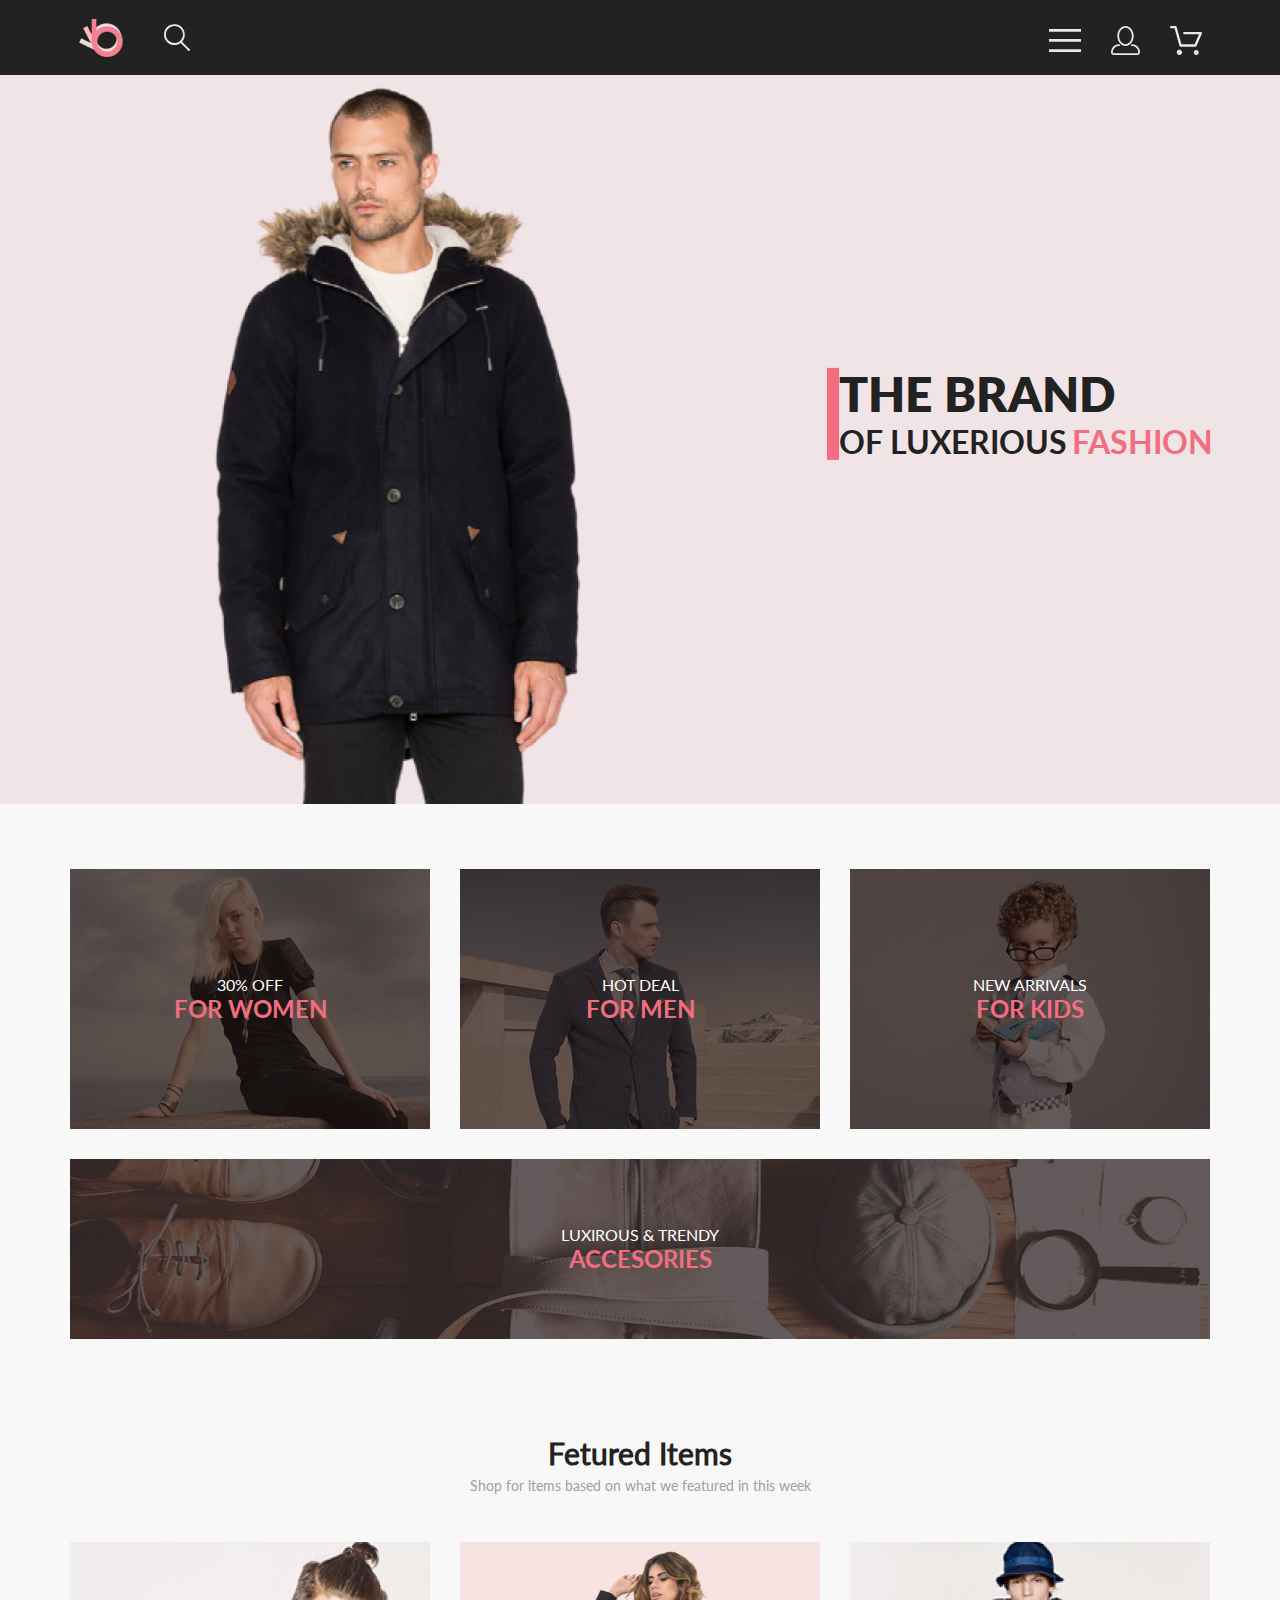
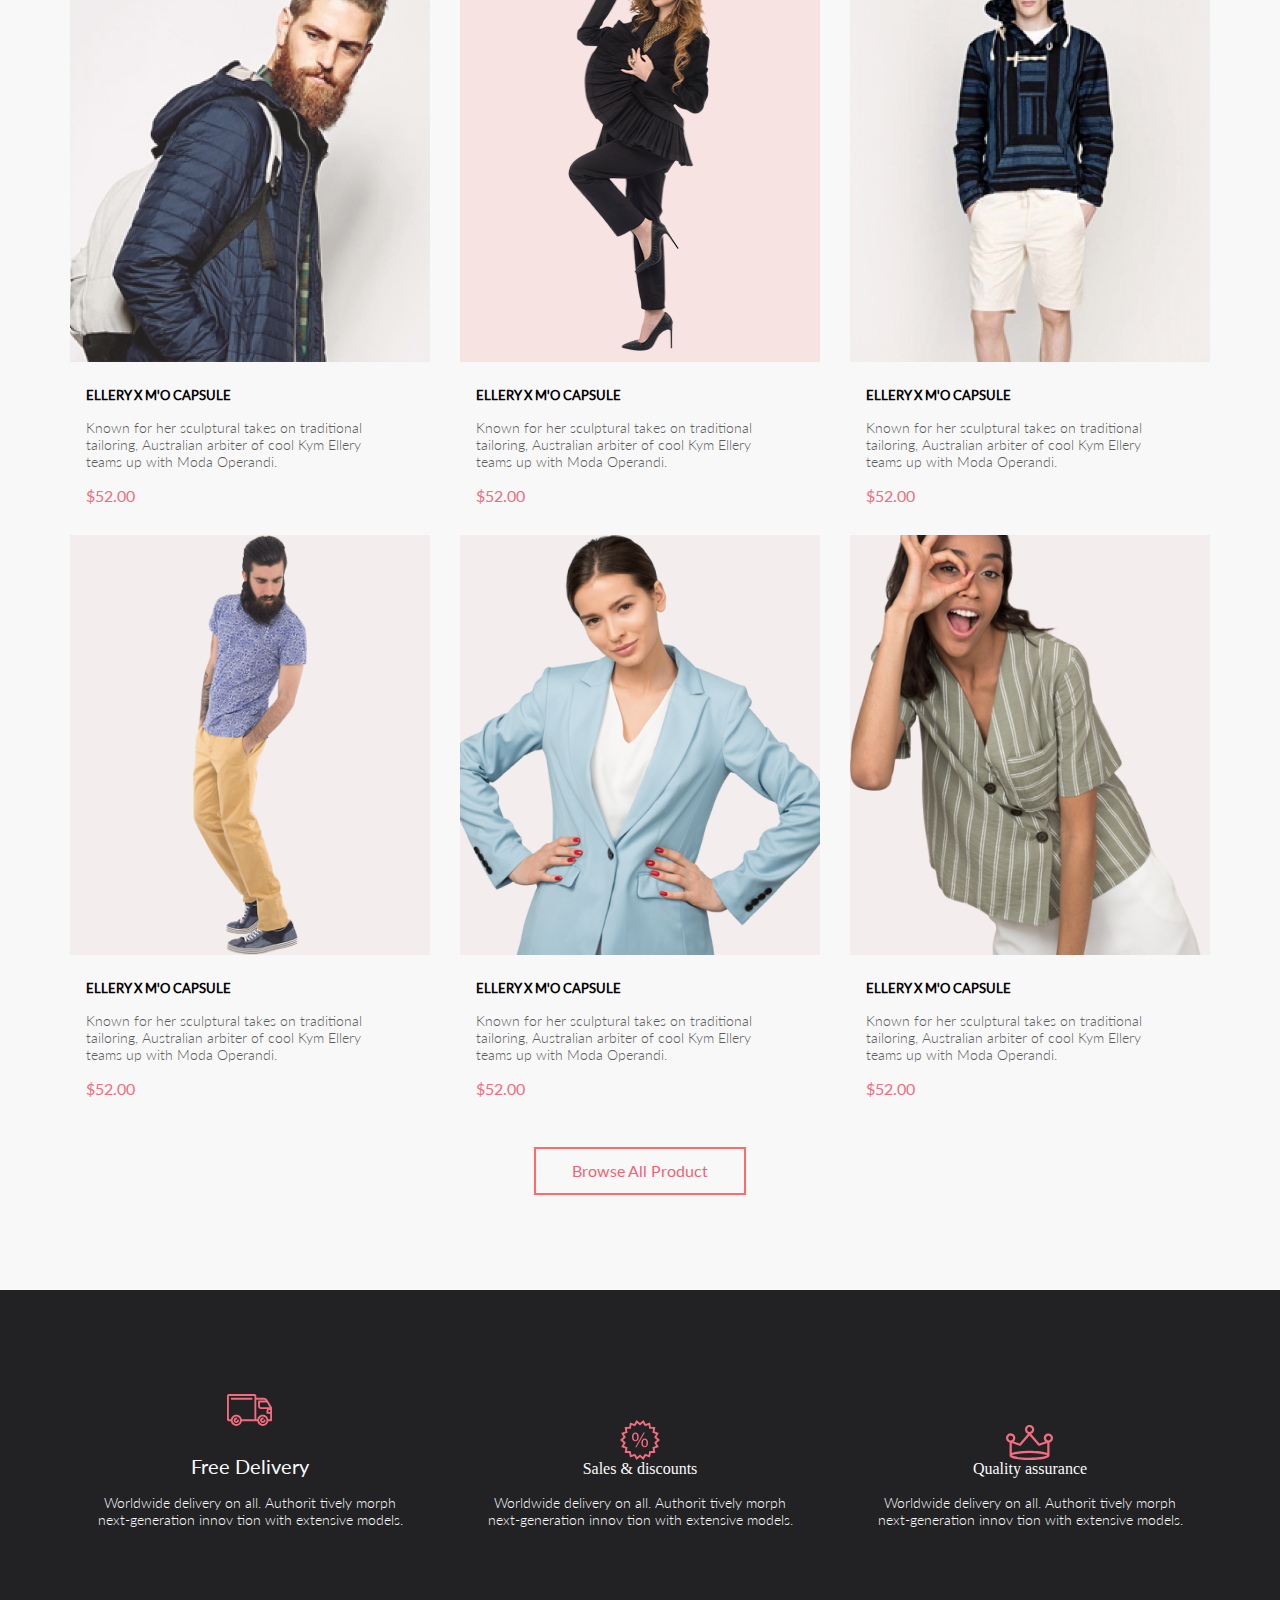
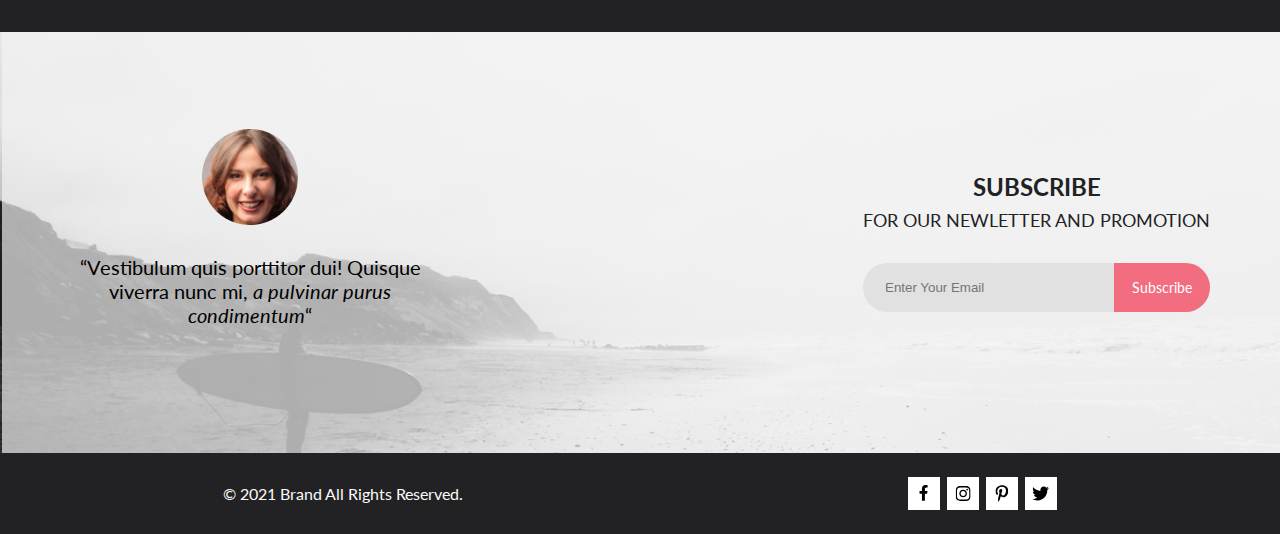
==== commit a4404fd0: "added a hover effect in the footer" ====
--- a/index.html
+++ b/index.html
@@ -13,9 +13,9 @@
             <img src="img/search_p.svg" alt="search">
         </div>
         <nav class="header_right">
-            <button class="icon icon1"><img src="img/menu.svg" alt=""></button>
-            <button class="icon icon2"><img src="img/lk.svg" alt=""></button>
-            <button class="icon icon3"><img src="img/basket.svg" alt=""></button>
+            <button class="icon icon_menu"><img src="img/menu.svg" alt=""></button>
+            <button class="icon icon_lk"><img src="img/lk.svg" alt=""></button>
+            <button class="icon icon_basket"><img src="img/basket.svg" alt=""></button>
         </nav>
     </header>
     <section class="background center">
@@ -159,10 +159,10 @@
     <footer class="footer center">
         <p class="footer__text">© 2021  Brand  All Rights Reserved.</p>
         <div class="footer__right">
-            <button class="footer__btn"><img src="img/footer/facebook.svg" alt="" fill="currentColor"></button>
-            <button class="footer__btn"><img src="img/footer/instagram.svg" alt=""></button>
-            <button class="footer__btn"><img src="img/footer/pinterest.svg" alt=""></button>
-            <button class="footer__btn"><img src="img/footer/twitter.svg" alt=""></button>
+            <button class="footer__btn"><img src="img/footer/facebook.svg" class="footer__icon" alt=""></button>
+            <button class="footer__btn"><img src="img/footer/instagram.svg" class="footer__icon" alt=""></button>
+            <button class="footer__btn"><img src="img/footer/pinterest.svg" class="footer__icon" alt=""></button>
+            <button class="footer__btn"><img src="img/footer/twitter.svg" class="footer__icon" alt=""></button>
         </div>
     </footer>
 </body>
--- a/style.css
+++ b/style.css
@@ -94,6 +94,10 @@
 
 .icon {
     background-color: #222222;
+}
+
+.icon_menu{
+    
 }
 
 .background {
@@ -442,15 +446,29 @@
 .footer__right{
     padding-top: 24px;
     padding-bottom: 24px;
-    justify-content: flex-end
+    display: flex;
+    justify-content: flex-end;
+    gap: 7.29px
 }
 
 .footer__btn{
+    width: 32px;
+    padding-top: 8px;
+    padding-bottom: 8px;
+    display: flex;
+    justify-content: center;
     background-color: #FFFFFF;
-    color: #000000;
     transition: background-color .3s;
     border: none;
     outline: none;
+}
+
+.footer__btn:hover {
+    background-color: #F16D7F;
+}
+
+.footer__btn:hover .footer__icon {
+    filter: invert(1);
 }
 
 @media (max-width: 1024px){
@@ -601,11 +619,11 @@
         margin-right: 25px;
     }
 
-    .icon2{
+    .icon_lk{
         display: none;
     }
 
-    .icon3{
+    .icon_basket{
         display: none;
     }
 
@@ -687,7 +705,6 @@
         padding-left: calc(50% - 171.5px);
         padding-right: calc(50% - 171.5px);
     }
-    }
 
     .subscribe__info{}
 
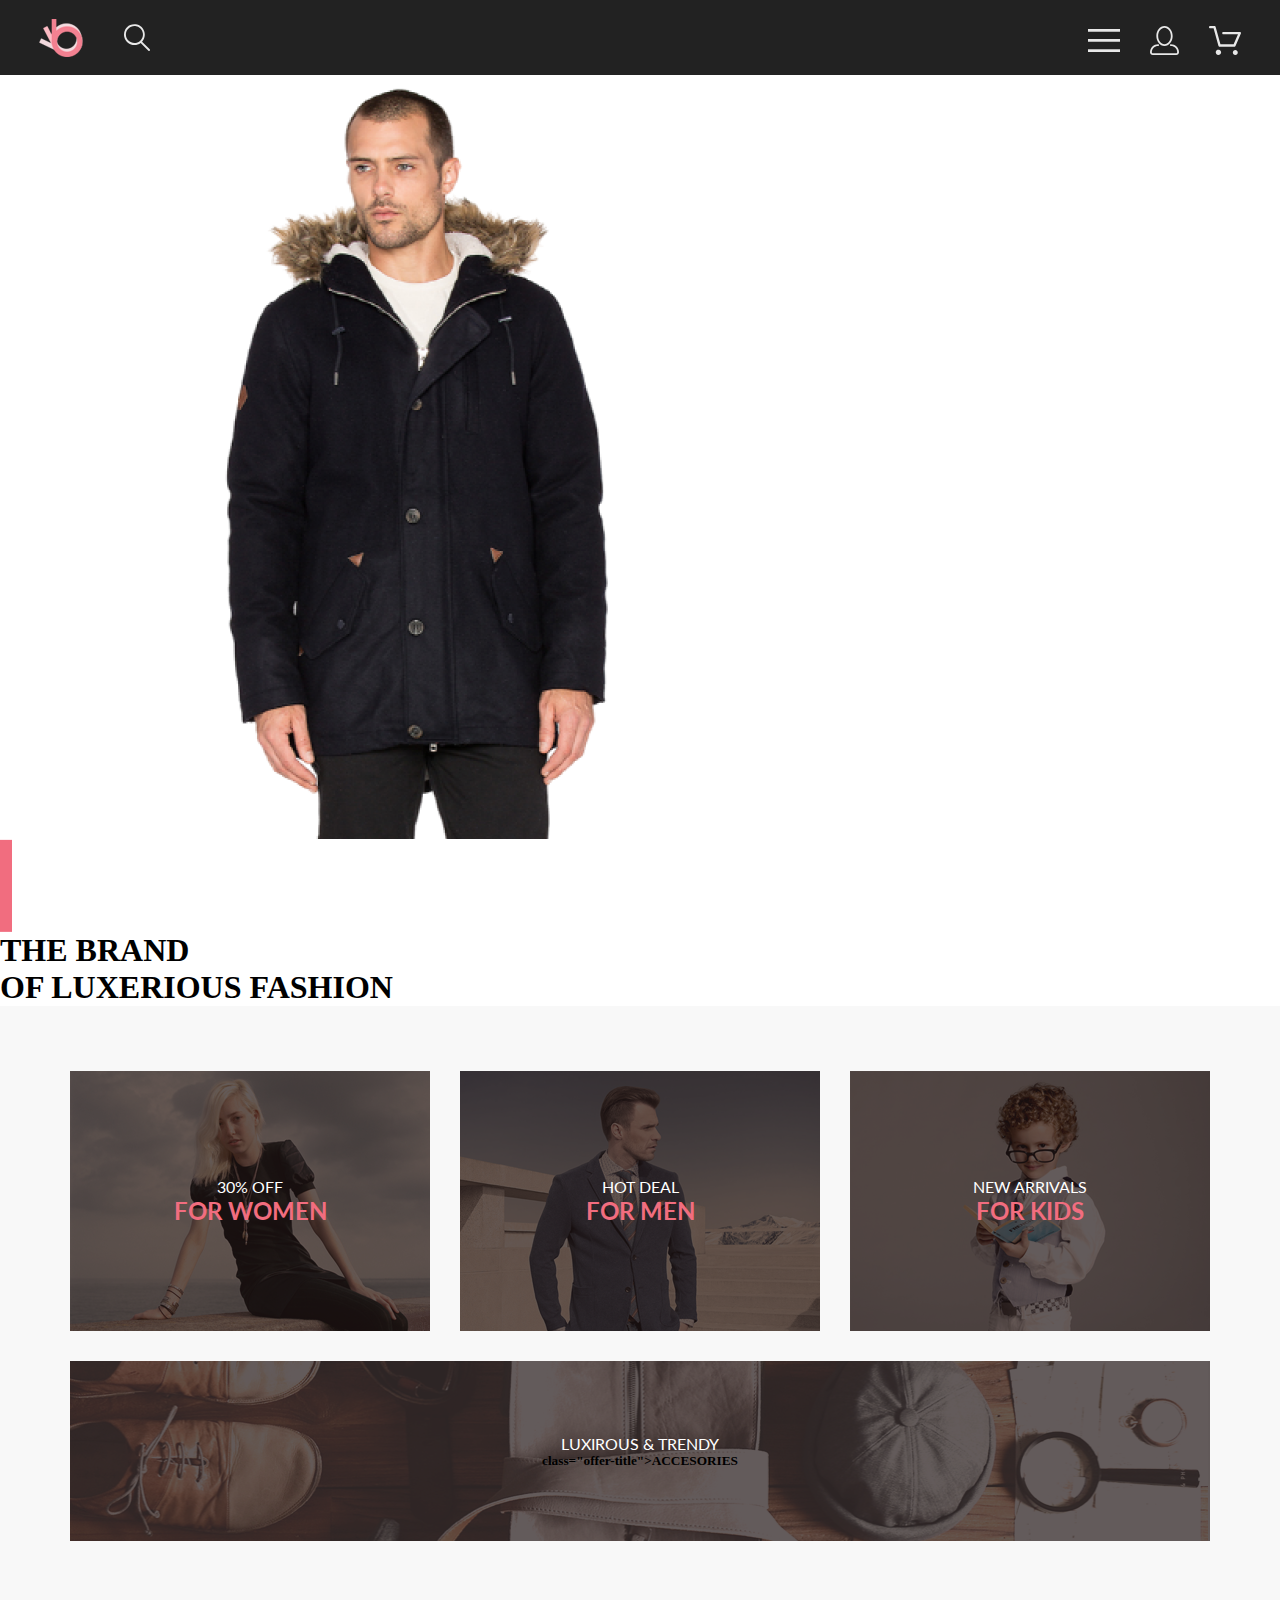
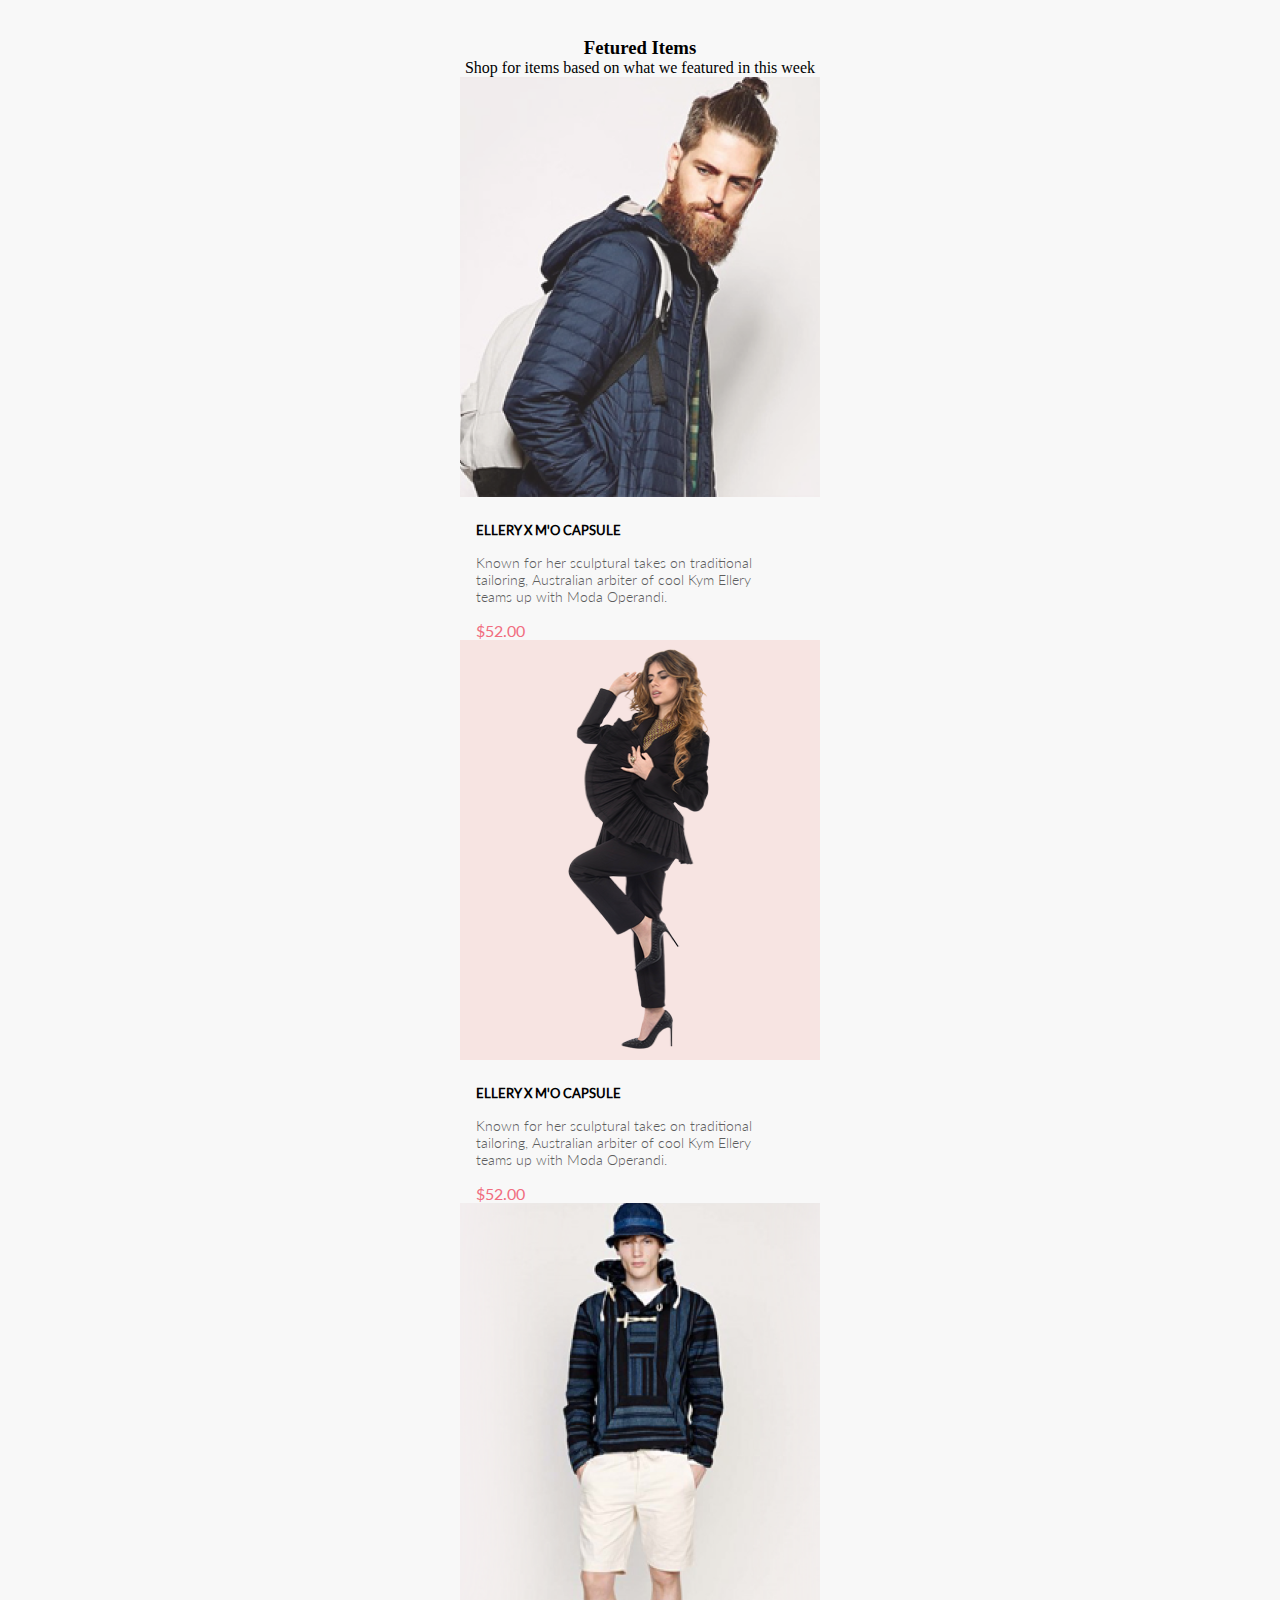
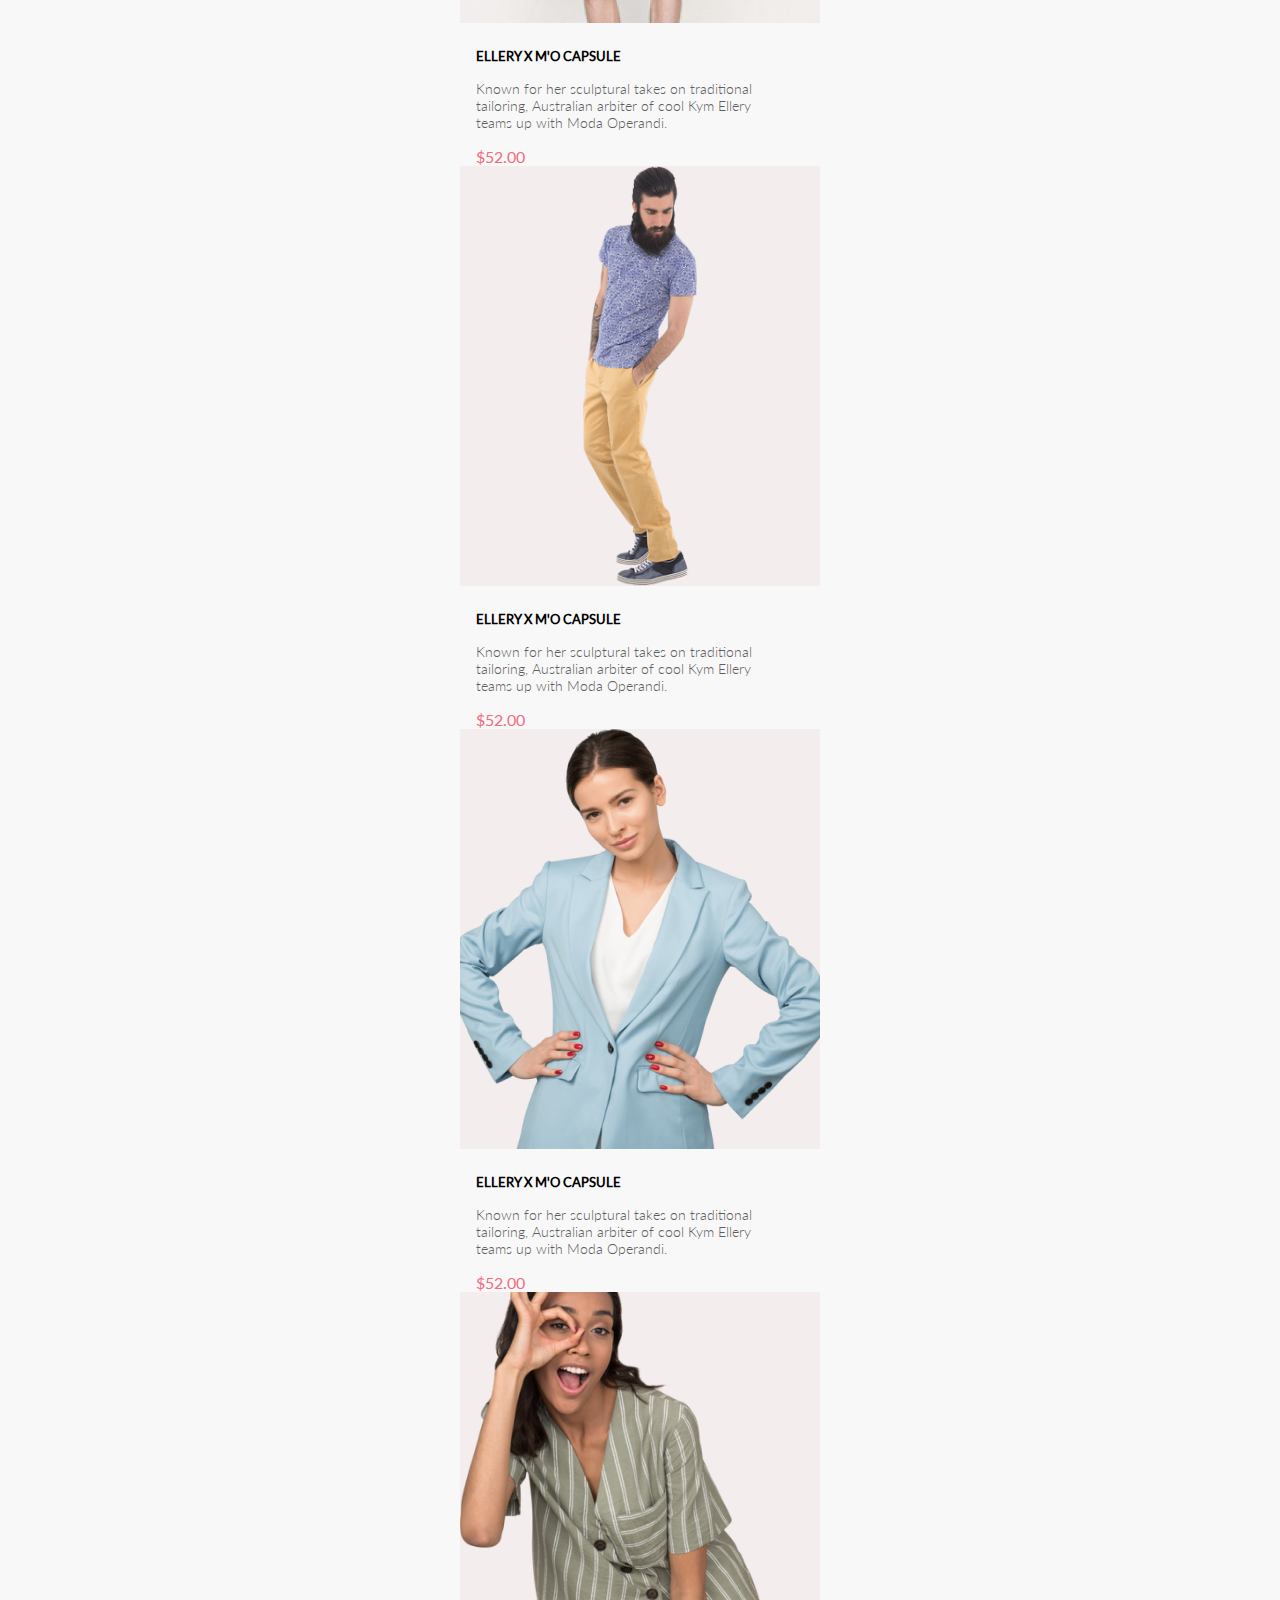
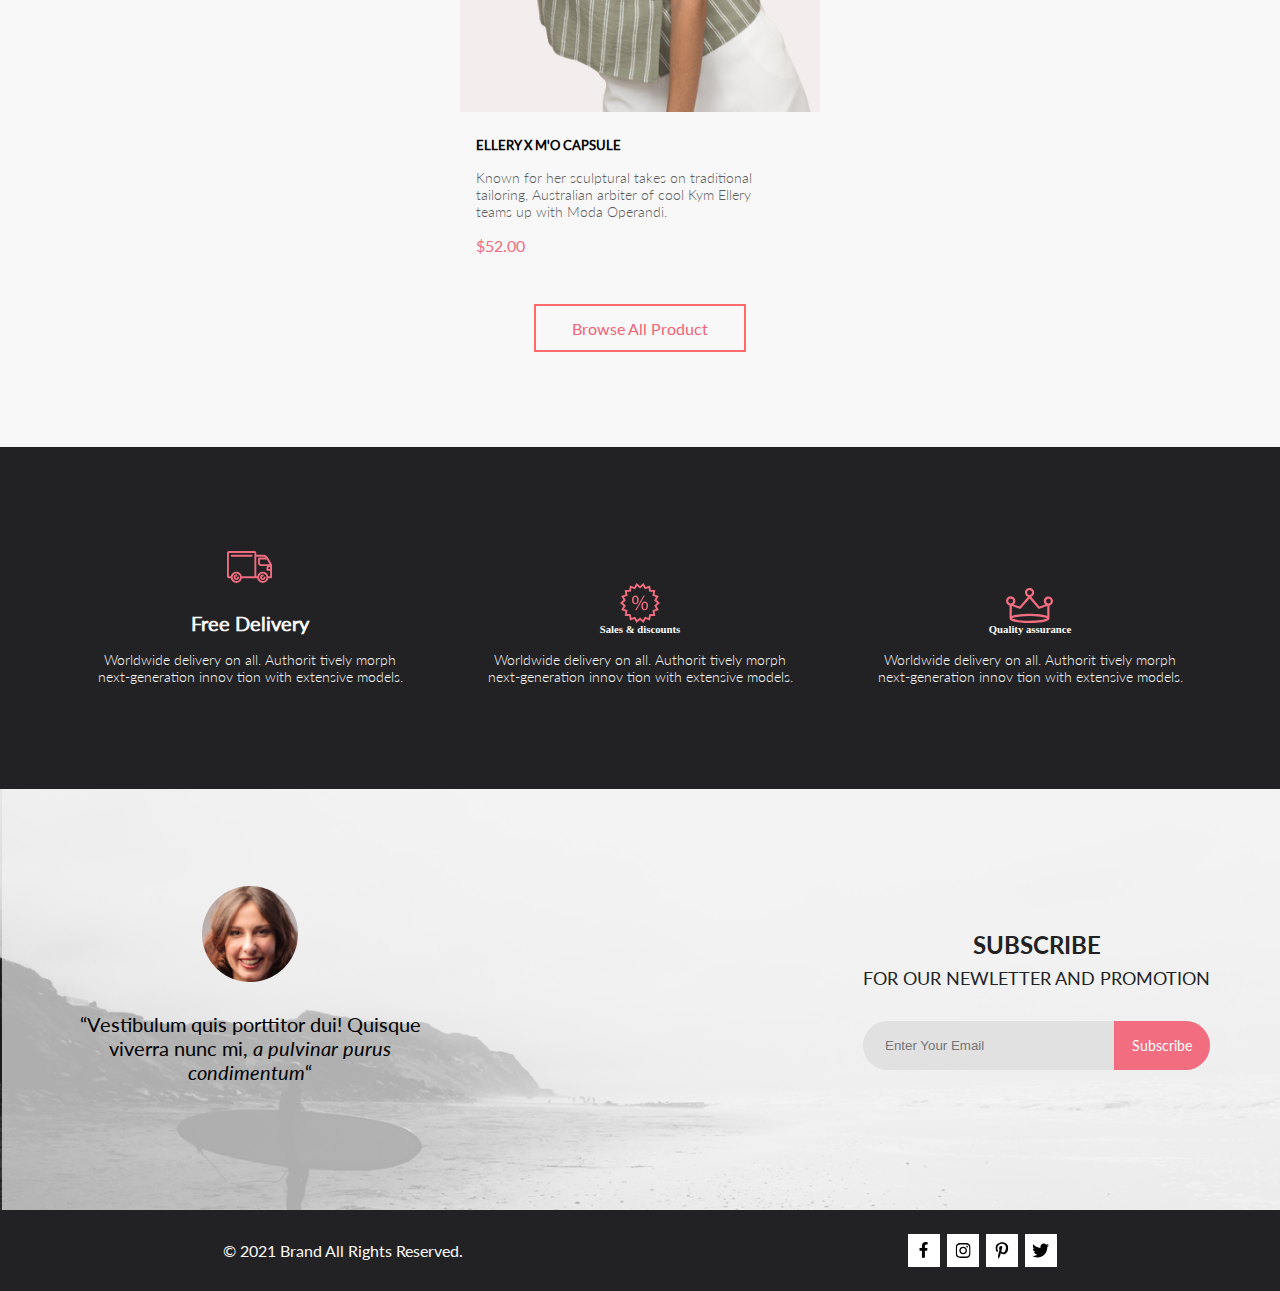
==== commit 315ff159: "fixed bugs in index.html" ====
--- a/index.html
+++ b/index.html
@@ -8,141 +8,183 @@
 </head>
 <body class="container">
     <header class="header center">
-        <div class="header_left">
+        <div class="header-left">
             <img src="img/logo.svg" alt="logo">
             <img src="img/search_p.svg" alt="search">
         </div>
-        <nav class="header_right">
-            <button class="icon icon_menu"><img src="img/menu.svg" alt=""></button>
+        <nav class="header-right">
+            <button class="icon icon-menu"><img src="img/menu.svg" alt=""></button>
+
+            <div class="dropdown" id="dropdownMenu">
+                <div class="dropdown-content">
+                    <h4 class="dropdown-text">MENU</h4>
+                    <div class="dropdown-box" >
+                        <strong class="dropdown-title" >MAN</strong>
+                        <ul>
+                            <li>Accessories</li>
+                            <li>Bags</li>
+                            <li>Denim</li>
+                            <li>T-Shirts</li>
+                        </ul>
+                    </div>
+                    <div class="dropdown-box" >
+                        <strong class="dropdown-title" >WOMAN</strong>
+                        <ul>
+                            <li>Accessories</li>
+                            <li>Jackets & Coats</li>
+                            <li>Polos</li>
+                            <li>T-Shirts</li>
+                            <li>Shirts</li>
+                        </ul>
+                    </div>
+                    <div class="dropdown-box" >
+                        <strong class="dropdown-title" >KIDS</strong>
+                        <ul>
+                            <li>Accessories</li>
+                            <li>Jackets & Coats</li>
+                            <li>Polos</li>
+                            <li>T-Shirts</li>
+                            <li>Shirts</li>
+                            <li>Bags</li>
+                        </ul>
+                    </div>
+                </div>
+            </div>
+
             <button class="icon icon_lk"><img src="img/lk.svg" alt=""></button>
             <button class="icon icon_basket"><img src="img/basket.svg" alt=""></button>
         </nav>
     </header>
-    <section class="background center">
-        <img class="back_img" src="img/back_img.png" alt="">
-        <div class="back_info">
+    <section class="top-head center">
+        <img class="top-head__img" src="img/back_img.png" alt="">
+        <div class="top-head__info">
             <img src="img/rect_back.png" alt="">
-            <div class="back_text">
-                <h1 class="back_text_head">THE BRAND</h1>
-                <h1 class="back_text_down">OF LUXERIOUS<span class="bt_red">FASHION</span></h1>
+            <div class="top-head__text">
+                <h1 class="top-head__text-head">THE BRAND</h1>
+                <h1 class="top-head__text-down">OF LUXERIOUS
+                    <span class="top-head__text--down_pink">FASHION</span>
+                </h1>
             </div>
         </div>
     </section>
-    <section class="offer center">
-        <article class="offer_card">
+    <div class="offer center">
+        <article class="offer__card">
             <img src="img/for_women.svg" alt="">
-            <div class="off_info">
-                <p class="off_text">30% OFF</p>
-                <p class="off_title">FOR WOMEN</p>
-            </div>
-        </article>
-        <article class="offer_card">
+            <div class="offer__info">
+                <p class="offer-text">30% OFF</p>
+                <h5 class="offer-title">FOR WOMEN</h5>
+            </div>
+        </article>
+        <article class="offer__card">
             <img src="img/for_men.svg" alt="">
-            <div class="off_info">
-                <p class="off_text">HOT DEAL</p>
-                <p class="off_title">FOR MEN</p>
-            </div>
-        </article>
-        <article class="offer_card">
+            <div class="offer__info">
+                <p class="offer-text">HOT DEAL</p>
+                <h5 class="offer-title">FOR MEN</h5>
+            </div>
+        </article>
+        <article class="offer__card">
             <img src="img/for_kids.svg" alt="">
-            <div class="off_info">
-                <p class="off_text">NEW ARRIVALS</p>
-                <p class="off_title">FOR KIDS</p>
-            </div>
-        </article>
-        <article class="offer_card offer_card_big">
+            <div class="offer__info">
+                <p class="offer-text">NEW ARRIVALS</p>
+                <h5 class="offer-title">FOR KIDS</h5>
+            </div>
+        </article>
+        <article class="offer__card offer__card_big">
             <img class="off_img" src="img/accesories.svg" alt="">
-            <div class="off_info">
-                <p class="off_text">LUXIROUS & TRENDY</p>
-                <p class="off_title">ACCESORIES</p>
-            </div>
-        </article>
-    </section>
+            <div class="offer__info">
+                <p class="offer-text">LUXIROUS & TRENDY</p>
+                <h5> class="offer-title">ACCESORIES</h5>
+            </div>
+        </article>
+    </div>
     <section class="products center">
-        <h3 class="prod_title">Fetured Items</h3>
-        <p class="prod_text">Shop for items based on what we featured in this week</p>
-        <div class="prod_cards">
-            <article class="prod_card">
-                <div class="prod__img_container">
-                    <img class="prod__card_img" src="img/prod/1.png" alt="">
+        <h3 class="products-title">Fetured Items</h3>
+        <p class="products-text">Shop for items based on what we featured in this week</p>
+        <div class="products__cards">
+            <article class="product__card">
+                <div class="product__img-container">
+                    <img class="product__card_img" src="img/prod/1.png" alt="">
                 <img class="hover-image" src="img/prod/Hover.svg" alt="">
                 </div>
-                <h4 class="prod_card_title">ELLERY X M'O CAPSULE</h4>
-                <p class="prod_card_text">Known for her sculptural takes on traditional tailoring, Australian arbiter of cool Kym Ellery teams up with Moda Operandi.</p>
-                <p class="prod_card_price">$52.00</p>
-            </article>
-            <article class="prod_card">
-                <div class="prod__img_container">
-                    <img class="prod__card_img" src="img/prod/2.png" alt="">
-                    <img class="hover-image" src="img/prod/Hover.svg" alt="">
-                </div>
-                <h4 class="prod_card_title">ELLERY X M'O CAPSULE</h4>
-                <p class="prod_card_text">Known for her sculptural takes on traditional tailoring, Australian arbiter of cool Kym Ellery teams up with Moda Operandi.</p>
-                <p class="prod_card_price">$52.00</p>
-            </article>
-            <article class="prod_card">
-                <div class="prod__img_container">
-                    <img class="prod__card_img" src="img/prod/3.png" alt="">
-                    <img class="hover-image" src="img/prod/Hover.svg" alt="">
-                </div>
-                <h4 class="prod_card_title">ELLERY X M'O CAPSULE</h4>
-                <p class="prod_card_text">Known for her sculptural takes on traditional tailoring, Australian arbiter of cool Kym Ellery teams up with Moda Operandi.</p>
-                <p class="prod_card_price">$52.00</p>
-            </article>
-            <article class="prod_card">
-                <div class="prod__img_container">
-                    <img class="prod__card_img" src="img/prod/4.png" alt="">
-                    <img class="hover-image" src="img/prod/Hover.svg" alt="">
-                </div>
-                <h4 class="prod_card_title">ELLERY X M'O CAPSULE</h4>
-                <p class="prod_card_text">Known for her sculptural takes on traditional tailoring, Australian arbiter of cool Kym Ellery teams up with Moda Operandi.</p>
-                <p class="prod_card_price">$52.00</p>
-            </article>
-            <article class="prod_card">
-                <div class="prod__img_container">
-                    <img class="prod__card_img" src="img/prod/5.png" alt="">
-                    <img class="hover-image" src="img/prod/Hover.svg" alt="">
-                </div>
-                <h4 class="prod_card_title">ELLERY X M'O CAPSULE</h4>
-                <p class="prod_card_text">Known for her sculptural takes on traditional tailoring, Australian arbiter of cool Kym Ellery teams up with Moda Operandi.</p>
-                <p class="prod_card_price">$52.00</p>
-            </article>
-            <article class="prod_card">
-                <div class="prod__img_container">
-                    <img class="prod__card_img" src="img/prod/6.png" alt="">
-                    <img class="hover-image" src="img/prod/Hover.svg" alt="">
-                </div>
-                <h4 class="prod_card_title">ELLERY X M'O CAPSULE</h4>
-                <p class="prod_card_text">Known for her sculptural takes on traditional tailoring, Australian arbiter of cool Kym Ellery teams up with Moda Operandi.</p>
-                <p class="prod_card_price">$52.00</p>
-            </article>
-        </div>
-        <a class="btn_prod" href="">Browse All Product</a>
+                <h4 class="product__card_title">ELLERY X M'O CAPSULE</h4>
+                <p class="product__card_text">Known for her sculptural takes on traditional tailoring, Australian arbiter of cool Kym Ellery teams up with Moda Operandi.</p>
+                <p class="product__card_price">$52.00</p>
+            </article>
+            <article class="product__card">
+                <div class="product__img-container">
+                    <img class="product__card_img" src="img/prod/2.png" alt="">
+                    <img class="hover-image" src="img/prod/Hover.svg" alt="">
+                </div>
+                <h4 class="product__card_title">ELLERY X M'O CAPSULE</h4>
+                <p class="product__card_text">Known for her sculptural takes on traditional tailoring, Australian arbiter of cool Kym Ellery teams up with Moda Operandi.</p>
+                <p class="product__card_price">$52.00</p>
+            </article>
+            <article class="product__card">
+                <div class="product__img-container">
+                    <img class="product__card_img" src="img/prod/3.png" alt="">
+                    <img class="hover-image" src="img/prod/Hover.svg" alt="">
+                </div>
+                <h4 class="product__card_title">ELLERY X M'O CAPSULE</h4>
+                <p class="product__card_text">Known for her sculptural takes on traditional tailoring, Australian arbiter of cool Kym Ellery teams up with Moda Operandi.</p>
+                <p class="product__card_price">$52.00</p>
+            </article>
+            <article class="product__card">
+                <div class="product__img-container">
+                    <img class="product__card_img" src="img/prod/4.png" alt="">
+                    <img class="hover-image" src="img/prod/Hover.svg" alt="">
+                </div>
+                <h4 class="product__card_title">ELLERY X M'O CAPSULE</h4>
+                <p class="product__card_text">Known for her sculptural takes on traditional tailoring, Australian arbiter of cool Kym Ellery teams up with Moda Operandi.</p>
+                <p class="product__card_price">$52.00</p>
+            </article>
+            <article class="product__card">
+                <div class="product__img-container">
+                    <img class="product__card_img" src="img/prod/5.png" alt="">
+                    <img class="hover-image" src="img/prod/Hover.svg" alt="">
+                </div>
+                <h4 class="product__card_title">ELLERY X M'O CAPSULE</h4>
+                <p class="product__card_text">Known for her sculptural takes on traditional tailoring, Australian arbiter of cool Kym Ellery teams up with Moda Operandi.</p>
+                <p class="product__card_price">$52.00</p>
+            </article>
+            <article class="product__card">
+                <div class="product__img-container">
+                    <img class="product__card_img" src="img/prod/6.png" alt="">
+                    <img class="hover-image" src="img/prod/Hover.svg" alt="">
+                </div>
+                <h4 class="product__card_title">ELLERY X M'O CAPSULE</h4>
+                <p class="product__card_text">Known for her sculptural takes on traditional tailoring, Australian arbiter of cool Kym Ellery teams up with Moda Operandi.</p>
+                <p class="product__card_price">$52.00</p>
+            </article>
+        </div>
+        <a class="btn_product" href="">Browse All Product</a>
     </section>
 
-    <article class="feature center">
+    <div class="feature center">
         <div class="feature__content">
             <article class="feature__card">
                 <img class="feature__img" src="img/feature/delivery.svg" alt="delivery">
                 <div class="feature__info">
-                    <p class="feature__info_head">Free Delivery</p>
+                    <h6 class="feature__info_head">Free Delivery</h6>
                     <p class="feature__info_text">Worldwide delivery on all. Authorit tively morph next-generation innov tion with extensive models.</p>
+                </div>
             </article>
             <article class="feature__card">
                 <img class="feature__img" src="img/feature/sales.svg" alt="sales">
                 <div class="feature__info">
-                    <p class="fearure__info_head">Sales & discounts</p>
+                    <h6 class="fearure__info_head">Sales & discounts</h6>
                     <p class="feature__info_text">Worldwide delivery on all. Authorit tively morph next-generation innov tion with extensive models.</p>
+                    </div>
             </article>
             <article class="feature__card">
                 <img class="feature__img" src="img/feature/quality.svg" alt="quality">
                 <div class="feature__info">
-                    <p class="fearure__info_head">Quality assurance</p>
+                    <h6 class="fearure__info_head">Quality assurance</h6>
                     <p class="feature__info_text">Worldwide delivery on all. Authorit tively morph next-generation innov tion with extensive models.</p>
-            </article>
-        </div>
-    </article>
-    <article class="subscribe center">
+                    </div>
+            </article>
+        </div>
+    </div>
+    <div class="subscribe center">
         <div class="subscribe__left">
             <img class="subscribe__info_img" src="img/subscribe/foto.png" alt="">
             <p class="subscribe__info_text">“Vestibulum quis porttitor dui! Quisque viverra nunc mi, <span class="subscribe__info_text-italics">a pulvinar purus condimentum</span>“</p>
@@ -155,7 +197,7 @@
                     <button class="subscribe__form_btn" type="submit">Subscribe</button>
                 </form>
         </article>
-    </article>
+    </div>
     <footer class="footer center">
         <p class="footer__text">© 2021  Brand  All Rights Reserved.</p>
         <div class="footer__right">
--- a/style.css
+++ b/style.css
@@ -58,6 +58,7 @@
 .container{
     margin: 0 auto;
     max-width: 1600px;
+    position: relative;
 }
 
 .center {
@@ -68,26 +69,26 @@
 .header{
     min-height: 75px;
     display: flex;
-    justify-content: center;
+    justify-content: space-around;
     align-items: stretch;
     gap: 859px;
     background-color: #222222;
 }
 
-.header_left{
+.header-left{
     padding-top: 18px;
     padding-bottom: 18px;
     display: flex;
-    justify-content: left;
+    justify-content: flex-start;
     align-items: center;
     gap: 41px;
 }
 
-.header_right{
+.header-right{
     padding-top: 26px;
     padding-bottom: 20px;
     display: flex;
-    justify-content: right;
+    justify-content: flex-end;
     align-items: center;
     gap: 30px;
 }
@@ -96,9 +97,61 @@
     background-color: #222222;
 }
 
-.icon_menu{
-    
-}
+.dropdown {
+    display: none; /* Скрыть по умолчанию */
+    position: absolute;
+    top: 75px;
+    right: 0;
+    background-color: white; /* Цвет фона */
+    border: 1px solid #ddd; /* Граница */
+    box-shadow: 0 2px 10px rgba(0, 0, 0, 0.1); /* Тень */
+    z-index: 1000; /* По необходимости */
+}
+
+.icon-menu:hover +  .dropdown,
+.dropdown:hover {
+    display: block; /* Отобразить меню при наведении */
+}
+
+.dropdown-content {
+    padding-left: 33px;
+    padding-bottom: 32px;
+    width: 232px;
+}
+
+.dropdown-text{
+    padding-top: 32px;
+    padding-bottom: 4px;
+    font-family: 'Lato-Bold';
+    font-size: 14px;
+    color: #000000;
+}
+
+.dropdown-box{
+    padding-top: 20px;
+}
+
+.dropdown-title{
+    font-family: 'Lato-Regular';
+    font-size: 14px;
+    color: #F16D7F;
+}
+
+.dropdown ul {
+    list-style-type: none; /* Убрать маркеры списка */
+    padding: 0;
+    padding-left: 21.5px;
+    margin: 0;
+    gap: 11px;
+}
+
+.dropdown li {
+    padding: 0; /* Отступы для элементов списка */
+    font-family: 'Lato-Regular';
+    font-size: 14px;
+    padding-top: 11px;
+}
+
 
 .background {
     display: flex;
@@ -107,32 +160,28 @@
     justify-content: flex-start;
     align-items: flex-start;
 }
-.back_img {
+.background__img {
     max-width: 764px;
 }
-.back_info {
+.background__info {
     padding-top: 290px;
     display: flex;
     align-items: center;
 }
 
-.back_text{
-
-}
-
-.back_text_head {
+.background__text-head {
     font-family: 'Lato-Black';
     font-size: 48px;
     color: #222222;
 }
-.back_text_down {
+.background__text-down {
     display: flex;
     font-family: 'Lato-Bold';
     font-size: 32px;
     color: #222222;
     gap: 5px;
 }
-.bt_red {
+.background__text--down_pink {
     color: #F16D7F;
 }
 .offer {
@@ -143,7 +192,7 @@
     padding-top: 65px;
     background-color: #F8F8F8;
 }
-.offer_card {
+.offer__card {
     display: flex;
     max-width: 360px;
     box-sizing: border-box;
@@ -152,24 +201,24 @@
     align-content: center;
     align-items: center;
 }
-.off_info {
+.offer__info {
     position: absolute;
 }
-.off_text {
+.offer-text {
     display: flex;
     justify-content: center;
     font-family: 'Lato-Regular';
     font-size: 16px;
     color: #FFFFFF;
 }
-.off_title {
+.offer-title {
     display: flex;
     justify-content: center;
     font-family: 'Lato-Bold';
     font-size: 24px;
     color: #F16D7F;
 }
-.offer_card_big {
+.offer__card_big {
     max-width: 1140px;
     grid-column: span 3;
 }
@@ -181,7 +230,7 @@
     padding-top: 96px;
     background-color: #F8F8F8;
 }
-.prod_title {
+.product-title {
     display: flex;
     justify-content: center;
 
@@ -189,7 +238,7 @@
     font-size: 30px;
     color: #222222;
 }
-.prod_text {
+.product-text {
     display: flex;
     justify-content: center;
     padding-top: 6px;
@@ -198,7 +247,7 @@
     font-size: 14px;
     color: #9F9F9F;
 }
-.prod_cards {
+.product__cards {
     padding-top: 48px;
     display: grid;
     justify-content: center;
@@ -207,12 +256,12 @@
     color: #F8F8F8;
 }
 
-.prod__img_container{
+.product__img-container{
     position: relative;
     /* width: max-content; */
 }
 
-.prod__card_img{
+.product__card_img{
     display: block;
 }
 
@@ -225,12 +274,12 @@
     height: auto;
 }
 
-.prod__img_container:hover .hover-image {
+.product__img-container:hover .hover-image {
     display: block;
     cursor: pointer;
 }
 
-.prod_card_title {
+.product__card_title {
     padding-top: 25px;
     margin-left: 16px;
 
@@ -238,7 +287,7 @@
     font-size: 13px;
     color: #000000;
 }
-.prod_card_text {
+.product__card_text {
     padding-top: 16px;
     margin-left: 16px;
     max-width: 314.74px;
@@ -247,7 +296,7 @@
     font-size: 14px;
     color: #5D5D5D;
 }
-.prod_card_price {
+.product__card_price {
     padding-top: 16px;
     margin-left: 16px;
 
@@ -256,7 +305,7 @@
     color: #F16D7F;
 }
 
-.btn_prod {
+.btn_product {
     margin-top: 49px;
     margin-bottom: 95px;
     display: flex;
@@ -271,7 +320,7 @@
     color: #F26376;
 }
 
-.btn_prod:hover{
+.btn_product:hover{
     background-color: #F16D7F;
     color: #FFFFFF;
 }
@@ -410,7 +459,7 @@
     width: 100%;
     border-radius: 25px 0 0 25px;
     background-color: #E1E1E1;
-    margin-left: 22px;
+    margin-left: 22px;    outline: none;
 }
 
 .subscribe__form_btn{
@@ -471,6 +520,12 @@
     filter: invert(1);
 }
 
+@media (min-width: 1025px){
+    .dropdown {
+        right: calc(50% - 570px);
+    }
+}
+
 @media (max-width: 1024px){
     .center{
         padding-left: calc(50% - 368px);
@@ -479,9 +534,11 @@
 
     .header{
         gap: 424px;
-    }
-
-    .header_right{
+        display: flex;
+        justify-content: space-around;
+    }
+
+    .header-right{
         gap: 25px;
     }
 
@@ -489,20 +546,20 @@
         gap: 39px;
     }
 
-    .back_img {
+    .background__img {
         max-width: 386px;
     }
 
-    .back_info{
+    .background__info{
         padding-top: 138px;
         gap: 16px;
     }
 
-    .back_text_head{
+    .background__text-head{
         font-size: 44px;
     }
 
-    .back_text_down{
+    .background__text-down{
         font-size: 24px;
     }
 
@@ -515,21 +572,21 @@
         padding-top: 110px;
     }
 
-    .prod_cards{
+    .product__cards{
         padding-top: 73px;
         gap: 16px;
         grid-template-columns: repeat(2, 360px);
     }
 
-    .prod_card_text{
+    .product__card_text{
         padding-top: 12.65px;
     }
 
-    .prod_card_price{
+    .product__card_price{
         padding-top: 18px;
     }
 
-    .btn_prod{
+    .btn_product{
         margin-top: 32px;
         margin-bottom: 65px;
     }
@@ -611,12 +668,17 @@
         gap: 200px;
     }
 
-    .header_left{
+    .header-left{
         margin-left: 16px;
     }
 
-    .header_right{
+    .header-right{
         margin-right: 25px;
+    }
+
+    .dropdown{
+        width: 100%;
+        right: 0;
     }
 
     .icon_lk{
@@ -632,26 +694,26 @@
         align-items: center;
     }
 
-    .back_img{
+    .background__img{
         display: none;
     }
 
-    .back_info{
+    .background__info{
         gap: 15px;
         padding-bottom: 148px;
     }
 
-    .back_text{
+    .background__text{
         display: flex;
         flex-direction: column;
         justify-content: center;
     }
 
-    .back_text_head{
+    .background__text-head{
         font-size: 38px;
     }
 
-    .back_text_down{
+    .background__text-down{
         font-size: 20px;
     }
 
@@ -664,34 +726,34 @@
         gap: 32px;
     }
 
-    .offer_card_big img {
+    .offer__card_big img {
         width: 343px;
         height: 111px;
         object-fit: cover;
         object-position: center;
     }
 
-    .offer_card_big{
+    .offer__card_big{
         max-width: 343px;
         grid-column: span 1;
     }
 
-    .off_info{
+    .offer__info{
         margin-top: 30px;
         margin-bottom: 30px;
     }
 
-    .prod_cards{
+    .product__cards{
         display: flex;
         flex-direction: column;
         max-width: 359px;
     }
 
-    .prod_text{
+    .product-text{
         margin-left: 17px;
     }
 
-    .btn_prod{
+    .btn_product{
         margin-top: 40px;
         margin-bottom: 96px;
     }
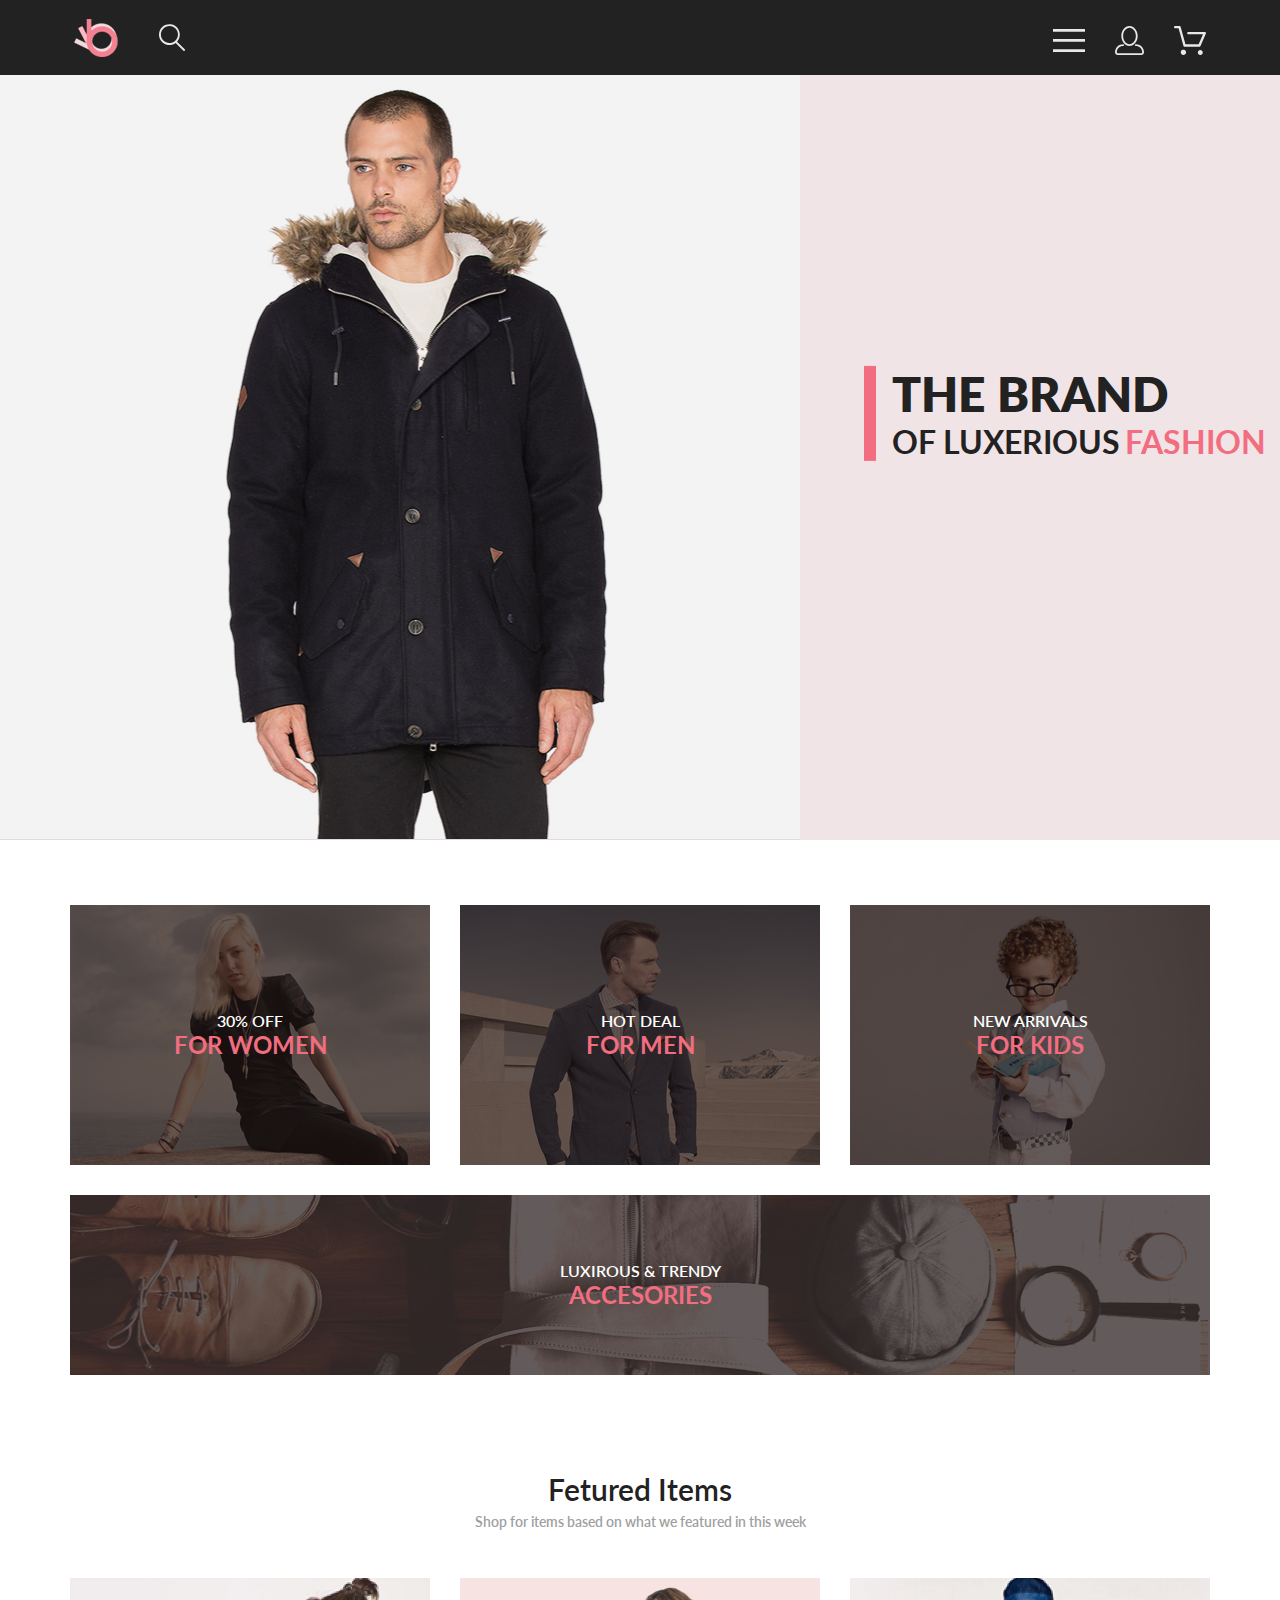
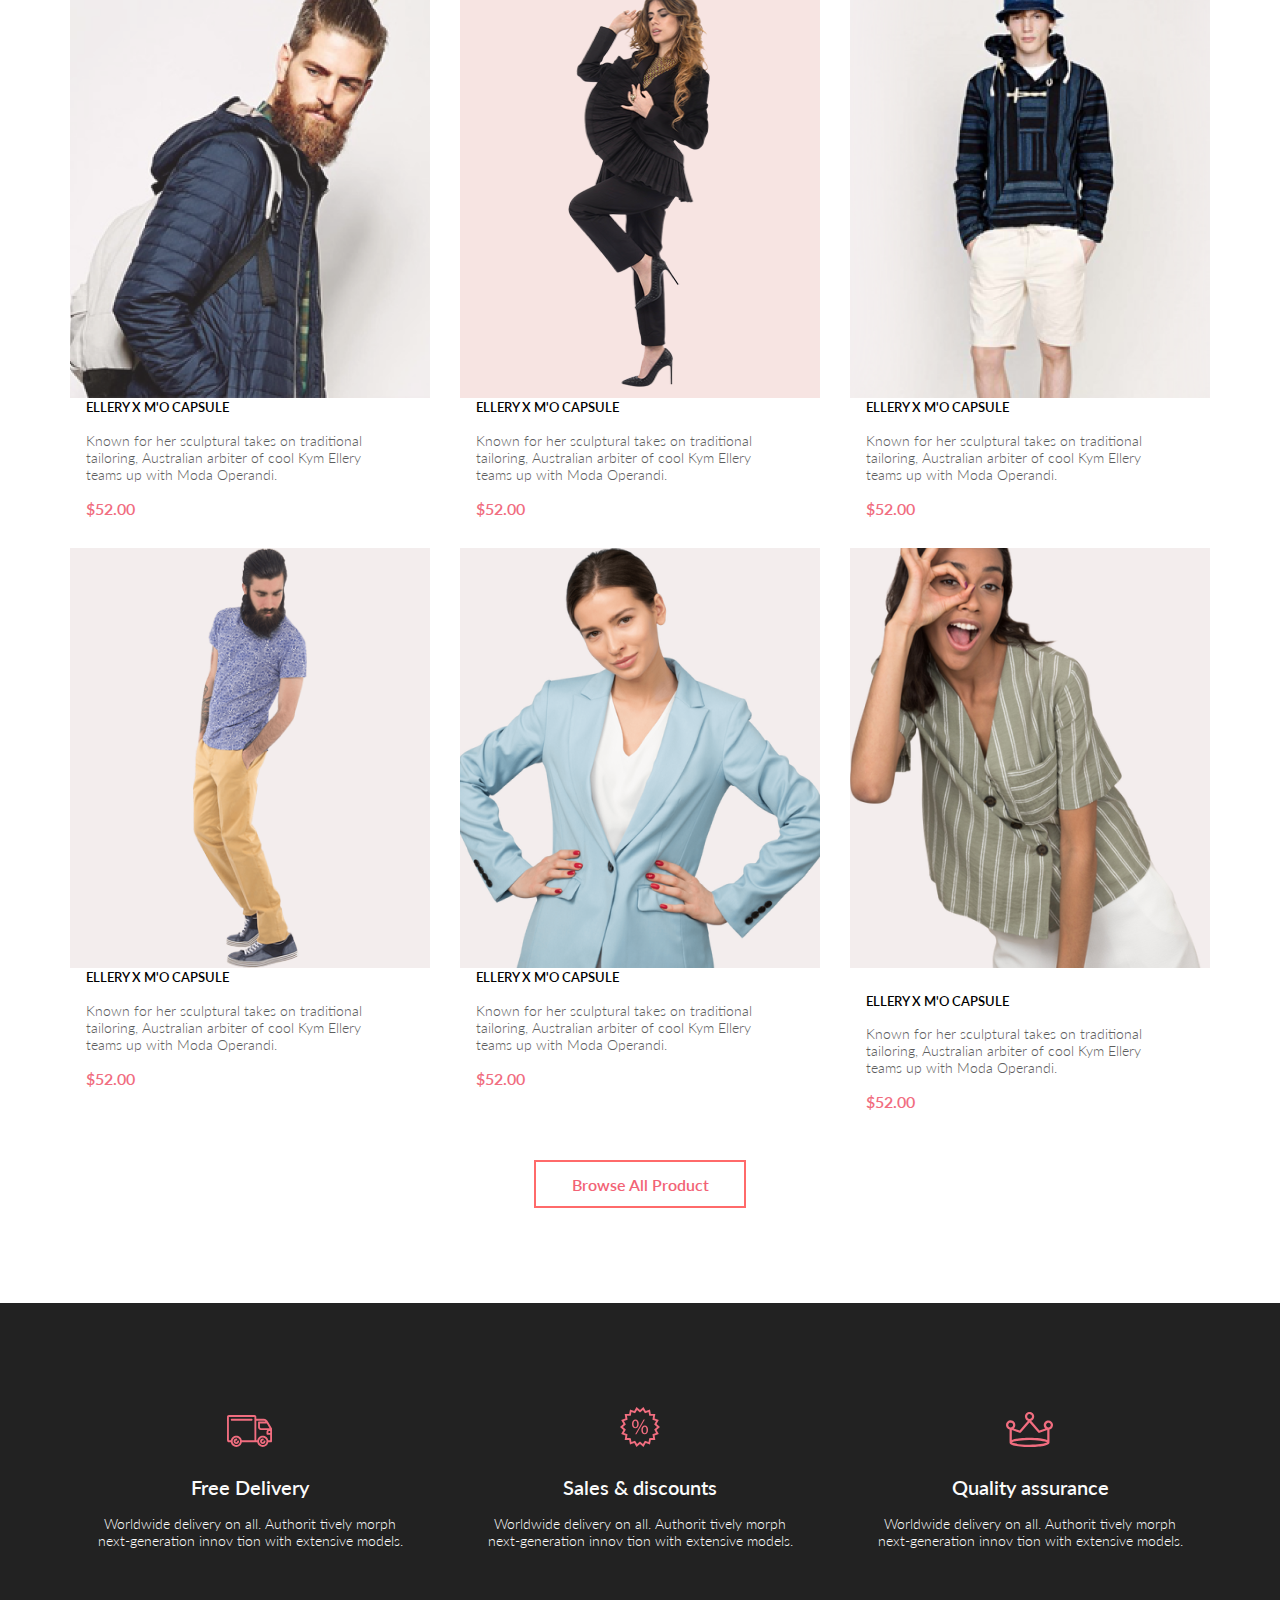
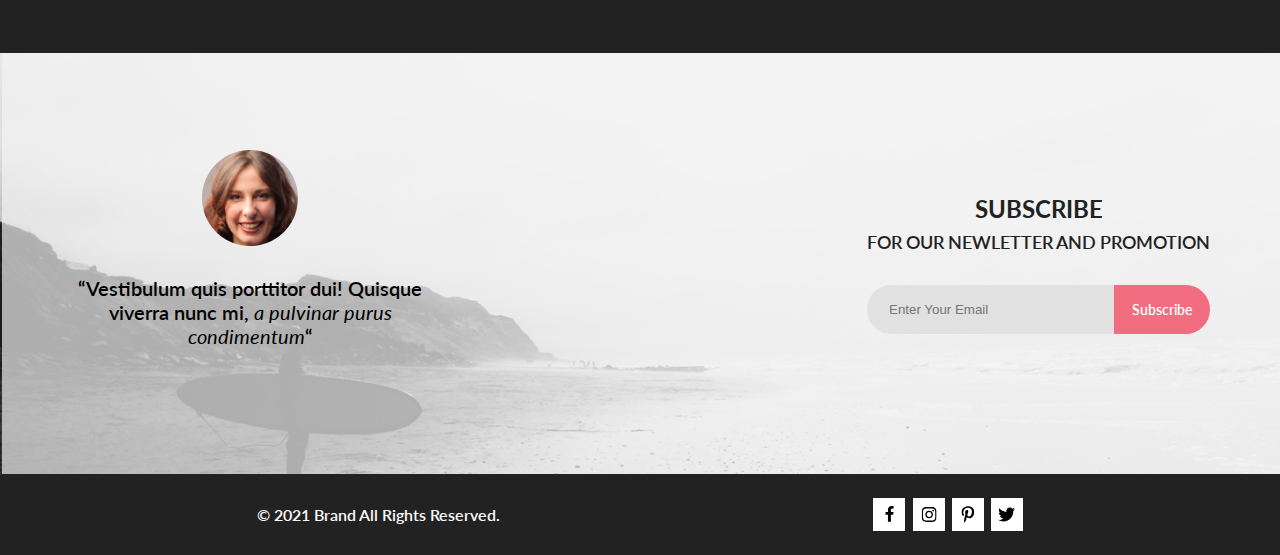
==== commit 5e6b11d8: "changed cart.html, style.scss, added registration.html" ====
--- a/index.html
+++ b/index.html
@@ -9,17 +9,17 @@
 <body class="container">
     <header class="header center">
         <div class="header-left">
-            <img src="img/logo.svg" alt="logo">
-            <img src="img/search_p.svg" alt="search">
+            <img src="img/icons-head/logo.svg" alt="logo">
+            <img src="img/icons-head/search_p.svg" alt="search">
         </div>
         <nav class="header-right">
-            <button class="icon icon-menu"><img src="img/menu.svg" alt=""></button>
+            <button class="icon icon-menu"><img src="img/icons-head/menu.svg" alt=""></button>
 
             <div class="dropdown" id="dropdownMenu">
                 <div class="dropdown-content">
-                    <h4 class="dropdown-text">MENU</h4>
-                    <div class="dropdown-box" >
-                        <strong class="dropdown-title" >MAN</strong>
+                    <h4 class="dropdown-content__head">MENU</h4>
+                    <div class="dropdown-content__box" >
+                        <strong class="dropdown-content__box-title" >MAN</strong>
                         <ul>
                             <li>Accessories</li>
                             <li>Bags</li>
@@ -27,8 +27,8 @@
                             <li>T-Shirts</li>
                         </ul>
                     </div>
-                    <div class="dropdown-box" >
-                        <strong class="dropdown-title" >WOMAN</strong>
+                    <div class="dropdown-content__box" >
+                        <strong class="dropdown-content__box-title" >WOMAN</strong>
                         <ul>
                             <li>Accessories</li>
                             <li>Jackets & Coats</li>
@@ -37,8 +37,8 @@
                             <li>Shirts</li>
                         </ul>
                     </div>
-                    <div class="dropdown-box" >
-                        <strong class="dropdown-title" >KIDS</strong>
+                    <div class="dropdown-content__box" >
+                        <strong class="dropdown-content__box-title" >KIDS</strong>
                         <ul>
                             <li>Accessories</li>
                             <li>Jackets & Coats</li>
@@ -51,18 +51,18 @@
                 </div>
             </div>
 
-            <button class="icon icon_lk"><img src="img/lk.svg" alt=""></button>
-            <button class="icon icon_basket"><img src="img/basket.svg" alt=""></button>
+            <button class="icon icon_lk"><img src="img/icons-head/lk.svg" alt=""></button>
+            <button class="icon icon_basket"><img src="img/icons-head/basket.svg" alt=""></button>
         </nav>
     </header>
-    <section class="top-head center">
-        <img class="top-head__img" src="img/back_img.png" alt="">
-        <div class="top-head__info">
+    <section class="top-label">
+        <img class="top-label__img" src="img/back_img.svg" alt="">
+        <div class="top-label__info">
             <img src="img/rect_back.png" alt="">
-            <div class="top-head__text">
-                <h1 class="top-head__text-head">THE BRAND</h1>
-                <h1 class="top-head__text-down">OF LUXERIOUS
-                    <span class="top-head__text--down_pink">FASHION</span>
+            <div class="top-label__info_text">
+                <h1 class="top-label__info_text-head">THE BRAND</h1>
+                <h1 class="top-label__info_text-down">OF LUXERIOUS
+                    <span class="text-select-color">FASHION</span>
                 </h1>
             </div>
         </div>
@@ -70,30 +70,30 @@
     <div class="offer center">
         <article class="offer__card">
             <img src="img/for_women.svg" alt="">
-            <div class="offer__info">
-                <p class="offer-text">30% OFF</p>
-                <h5 class="offer-title">FOR WOMEN</h5>
+            <div class="offer__card_info">
+                <p class="offer__card_info-text">30% OFF</p>
+                <h5 class="offer__card_info-title">FOR WOMEN</h5>
             </div>
         </article>
         <article class="offer__card">
             <img src="img/for_men.svg" alt="">
-            <div class="offer__info">
-                <p class="offer-text">HOT DEAL</p>
-                <h5 class="offer-title">FOR MEN</h5>
+            <div class="offer__card_info">
+                <p class="offer__card_info-text">HOT DEAL</p>
+                <h5 class="offer__card_info-title">FOR MEN</h5>
             </div>
         </article>
         <article class="offer__card">
             <img src="img/for_kids.svg" alt="">
-            <div class="offer__info">
-                <p class="offer-text">NEW ARRIVALS</p>
-                <h5 class="offer-title">FOR KIDS</h5>
-            </div>
-        </article>
-        <article class="offer__card offer__card_big">
+            <div class="offer__card_info">
+                <p class="offer__card_info-text">NEW ARRIVALS</p>
+                <h5 class="offer__card_info-title">FOR KIDS</h5>
+            </div>
+        </article>
+        <article class="offer__card offer__card-big">
             <img class="off_img" src="img/accesories.svg" alt="">
-            <div class="offer__info">
-                <p class="offer-text">LUXIROUS & TRENDY</p>
-                <h5> class="offer-title">ACCESORIES</h5>
+            <div class="offer__card_info">
+                <p class="offer__card_info-text">LUXIROUS & TRENDY</p>
+                <h5 class="offer__card_info-title">ACCESORIES</h5>
             </div>
         </article>
     </div>
@@ -106,7 +106,7 @@
                     <img class="product__card_img" src="img/prod/1.png" alt="">
                 <img class="hover-image" src="img/prod/Hover.svg" alt="">
                 </div>
-                <h4 class="product__card_title">ELLERY X M'O CAPSULE</h4>
+                <a class="product__card_title" href="">ELLERY X M'O CAPSULE</a>
                 <p class="product__card_text">Known for her sculptural takes on traditional tailoring, Australian arbiter of cool Kym Ellery teams up with Moda Operandi.</p>
                 <p class="product__card_price">$52.00</p>
             </article>
@@ -115,7 +115,7 @@
                     <img class="product__card_img" src="img/prod/2.png" alt="">
                     <img class="hover-image" src="img/prod/Hover.svg" alt="">
                 </div>
-                <h4 class="product__card_title">ELLERY X M'O CAPSULE</h4>
+                <a class="product__card_title" href="">ELLERY X M'O CAPSULE</a>
                 <p class="product__card_text">Known for her sculptural takes on traditional tailoring, Australian arbiter of cool Kym Ellery teams up with Moda Operandi.</p>
                 <p class="product__card_price">$52.00</p>
             </article>
@@ -124,7 +124,7 @@
                     <img class="product__card_img" src="img/prod/3.png" alt="">
                     <img class="hover-image" src="img/prod/Hover.svg" alt="">
                 </div>
-                <h4 class="product__card_title">ELLERY X M'O CAPSULE</h4>
+                <a class="product__card_title" href="">ELLERY X M'O CAPSULE</a>
                 <p class="product__card_text">Known for her sculptural takes on traditional tailoring, Australian arbiter of cool Kym Ellery teams up with Moda Operandi.</p>
                 <p class="product__card_price">$52.00</p>
             </article>
@@ -133,7 +133,7 @@
                     <img class="product__card_img" src="img/prod/4.png" alt="">
                     <img class="hover-image" src="img/prod/Hover.svg" alt="">
                 </div>
-                <h4 class="product__card_title">ELLERY X M'O CAPSULE</h4>
+                <a class="product__card_title" href="">ELLERY X M'O CAPSULE</a>
                 <p class="product__card_text">Known for her sculptural takes on traditional tailoring, Australian arbiter of cool Kym Ellery teams up with Moda Operandi.</p>
                 <p class="product__card_price">$52.00</p>
             </article>
@@ -142,7 +142,7 @@
                     <img class="product__card_img" src="img/prod/5.png" alt="">
                     <img class="hover-image" src="img/prod/Hover.svg" alt="">
                 </div>
-                <h4 class="product__card_title">ELLERY X M'O CAPSULE</h4>
+                <a class="product__card_title" href="">ELLERY X M'O CAPSULE</a>
                 <p class="product__card_text">Known for her sculptural takes on traditional tailoring, Australian arbiter of cool Kym Ellery teams up with Moda Operandi.</p>
                 <p class="product__card_price">$52.00</p>
             </article>
@@ -171,28 +171,30 @@
             <article class="feature__card">
                 <img class="feature__img" src="img/feature/sales.svg" alt="sales">
                 <div class="feature__info">
-                    <h6 class="fearure__info_head">Sales & discounts</h6>
+                    <h6 class="feature__info_head">Sales & discounts</h6>
                     <p class="feature__info_text">Worldwide delivery on all. Authorit tively morph next-generation innov tion with extensive models.</p>
                     </div>
             </article>
             <article class="feature__card">
                 <img class="feature__img" src="img/feature/quality.svg" alt="quality">
                 <div class="feature__info">
-                    <h6 class="fearure__info_head">Quality assurance</h6>
+                    <h6 class="feature__info_head">Quality assurance</h6>
                     <p class="feature__info_text">Worldwide delivery on all. Authorit tively morph next-generation innov tion with extensive models.</p>
                     </div>
             </article>
         </div>
     </div>
     <div class="subscribe center">
-        <div class="subscribe__left">
-            <img class="subscribe__info_img" src="img/subscribe/foto.png" alt="">
-            <p class="subscribe__info_text">“Vestibulum quis porttitor dui! Quisque viverra nunc mi, <span class="subscribe__info_text-italics">a pulvinar purus condimentum</span>“</p>
-        </div>
-        <article class="subscribe__form">
-            <h4 class="subscribe__form_title">SUBSCRIBE</h4>
-            <p class="subscribe__form_text">FOR OUR NEWLETTER AND PROMOTION</p>
-            <form class="subscribe__form_input" action="subscription_handler">
+        <div class="subscribe-left">
+            <div class="subscribe-left__info">
+                <img class="subscribe-left__info-img" src="img/subscribe/foto.png" alt="">
+                <p class="subscribe-left__info-text">“Vestibulum quis porttitor dui! Quisque viverra nunc mi, <span class="subscribe-left__info-text-italics">a pulvinar purus condimentum</span>“</p>
+            </div>
+        </div>
+        <article class="subscribe-right">
+            <h4 class="subscribe-right__title">SUBSCRIBE</h4>
+            <p class="subscribe-right__text">FOR OUR NEWLETTER AND PROMOTION</p>
+            <form class="subscribe-right__input" action="subscription_handler">
                     <input class="input" type="email" id="email" name="email" placeholder="Enter Your Email" required>
                     <button class="subscribe__form_btn" type="submit">Subscribe</button>
                 </form>
--- a/style.css
+++ b/style.css
@@ -1,804 +1,1235 @@
-@font-face{
-    font-family: 'Lato-Black';
-    font-style: normal;
-    font-weight: normal;
-    src: url('fonts/Lato-Black/Lato-Black.woff2') format('woff2'), url('fonts/Lato-Black/Lato-Black.woff') format('woff');
-}
-
-@font-face{
-    font-family: 'Lato-Bold';
-    font-style: normal;
-    font-weight: normal;
-    src: url('fonts/Lato-Bold/Lato-Bold.woff2') format('woff2'), url('fonts/Lato-Bold/Lato-Bold.woff') format('woff');
-}
-
-@font-face{
-    font-family: 'Lato-Italic';
-    font-style: normal;
-    font-weight: normal;
-    src: url('fonts/Lato-Italic/Lato-Italic.woff2') format('woff2'), url('fonts/Lato-Italic/Lato-Italic.woff') format('woff');
-}
-
-@font-face{
-    font-family: 'Lato-Light';
-    font-style: normal;
-    font-weight: normal;
-    src: url('fonts/Lato-Light/Lato-Light.woff2') format('woff2'), url('fonts/Lato-Light/Lato-Light.woff') format('woff');
-}
-
-@font-face{
-    font-family: 'Lato-Regular';
-    font-style: normal;
-    font-weight: normal;
-    src: url('fonts/Lato-Regular/Lato-Regular.woff2') format('woff2'), url('fonts/Lato-Regular/Lato-Regular.woff') format('woff');
-}
-
-*{
-    margin: 0;
-    padding: 0;
-    text-decoration: none;
-    box-sizing: border-box;
+@charset "UTF-8";
+@font-face {
+  font-family: "Lato-Black";
+  font-style: normal;
+  font-weight: normal;
+  src: url("fonts/Lato-Black/Lato-Black.woff2") format("woff2"), url("fonts/Lato-Black/Lato-Black.woff") format("woff");
+}
+@font-face {
+  font-family: "Lato-Bold";
+  font-style: normal;
+  font-weight: normal;
+  src: url("fonts/Lato-Bold/Lato-Bold.woff2") format("woff2"), url("fonts/Lato-Bold/Lato-Bold.woff") format("woff");
+}
+@font-face {
+  font-family: "Lato-Italic";
+  font-style: normal;
+  font-weight: normal;
+  src: url("fonts/Lato-Italic/Lato-Italic.woff2") format("woff2"), url("fonts/Lato-Italic/Lato-Italic.woff") format("woff");
+}
+@font-face {
+  font-family: "Lato-Light";
+  font-style: normal;
+  font-weight: normal;
+  src: url("fonts/Lato-Light/Lato-Light.woff2") format("woff2"), url("fonts/Lato-Light/Lato-Light.woff") format("woff");
+}
+@font-face {
+  font-family: "Lato-Regular";
+  font-style: normal;
+  font-weight: normal;
+  src: url("fonts/Lato-Regular/Lato-Regular.woff2") format("woff2"), url("fonts/Lato-Regular/Lato-Regular.woff") format("woff");
+}
+@font-face {
+  font-family: "Lato-Regular";
+  font-style: normal;
+  font-weight: normal;
+  src: url("fonts/Lato-Semibold/Lato-Semibold.woff2") format("woff2"), url("fonts/Lato-Semibold/Lato-Semibold.woff") format("woff");
+}
+* {
+  margin: 0;
+  padding: 0;
+  text-decoration: none;
+  box-sizing: border-box;
+}
+
+summary {
+  display: block;
+}
+
+summary::-webkit-details-marker {
+  display: none;
 }
 
 body {
-    scroll-behavior: smooth;
+  scroll-behavior: smooth;
 }
 
 img {
-    max-width: 100%;
-    display: block;
+  max-width: 100%;
+  display: block;
 }
 
 button {
-    border: none;
-    cursor: pointer;
-    /* outline: none; */
-}
-
-.container{
-    margin: 0 auto;
-    max-width: 1600px;
-    position: relative;
+  border: none;
+  cursor: pointer;
+  outline: none;
+}
+
+a {
+  color: inherit;
+  text-decoration: none;
+}
+
+.container {
+  margin: 0 auto;
+  max-width: 1600px;
+  position: relative;
 }
 
 .center {
-    padding-left: calc(50% - 570);
-    padding-right: calc(50% - 570);
-}
-
-.header{
-    min-height: 75px;
+  padding-left: calc(50% - 570px);
+  padding-right: calc(50% - 570px);
+}
+
+.text-select-color {
+  color: #F16D7F;
+}
+
+.header {
+  height: 75px;
+  display: flex;
+  justify-content: space-around;
+  align-items: stretch;
+  gap: 859px;
+  background-color: #222222;
+}
+.header-left {
+  padding-top: 18px;
+  padding-bottom: 18px;
+  display: flex;
+  justify-content: flex-start;
+  align-items: center;
+  gap: 41px;
+}
+.header-right {
+  padding-top: 26px;
+  padding-bottom: 20px;
+  display: flex;
+  justify-content: flex-end;
+  align-items: center;
+  gap: 30px;
+}
+.header-right .icon {
+  background-color: #222222;
+}
+.header-right .dropdown {
+  display: none;
+  /* Скрыть по умолчанию */
+  position: absolute;
+  top: 75px;
+  right: 0;
+  background-color: #FFFFFF;
+  /* Цвет фона */
+  border: 1px solid #ddd;
+  /* Граница */
+  box-shadow: 0 2px 10px rgba(0, 0, 0, 0.1);
+  /* Тень */
+  z-index: 1000;
+  /* По необходимости */
+}
+.header-right .dropdown-content {
+  padding-left: 33px;
+  padding-bottom: 32px;
+  width: 232px;
+}
+.header-right .dropdown-content__head {
+  padding-top: 32px;
+  padding-bottom: 4px;
+  font-family: "Lato-Bold";
+  font-size: 14px;
+  color: #000000;
+}
+.header-right .dropdown-content__link {
+  color: #6F6E6E;
+}
+.header-right .dropdown-content__box {
+  padding-top: 20px;
+}
+.header-right .dropdown-content__box-title {
+  font-family: "Lato-Regular";
+  font-size: 14px;
+  color: #F16D7F;
+}
+.header-right .dropdown-content__box ul {
+  list-style-type: none;
+  /* Убрать маркеры списка */
+  padding: 0;
+  padding-left: 21.5px;
+  margin: 0;
+  gap: 11px;
+}
+.header-right .dropdown-content__box ul li {
+  padding: 0;
+  /* Отступы для элементов списка */
+  font-family: "Lato-Regular";
+  font-size: 14px;
+  padding-top: 11px;
+}
+.header-right .icon-menu:hover + .dropdown,
+.header-right .dropdown:hover {
+  display: block;
+  /* Отобразить меню при наведении */
+}
+
+.top-head {
+  border-color: #f8f3f4;
+}
+.top-head__heading {
+  font-family: "Lato-Regular";
+  font-style: normal;
+  font-weight: 400;
+  font-size: 24px;
+  line-height: 29px;
+  color: #F16D7F;
+}
+
+.shopping-cart__top-head {
+  padding: 60px 0;
+  background-color: #F8F3F4;
+}
+.shopping-cart__cards-box {
+  display: flex;
+  gap: 31px;
+}
+.shopping-cart__card {
+  width: 652px;
+  height: 306px;
+  box-shadow: 17px 19px 24px 0 rgba(0, 0, 0, 0.13);
+}
+.shopping-cart__card-img {
+  width: 262px;
+}
+.shopping-cart__card-info {
+  padding-top: 28px;
+}
+.shopping-cart__card-head {
+  font-family: "Lato-Regular";
+  font-style: normal;
+  font-weight: 400;
+  font-size: 24px;
+  color: #222;
+}
+.shopping-cart__card-text {
+  padding-top: 42px;
+  padding-bottom: 61px;
+  font-family: "Lato-Regular";
+  font-style: normal;
+  font-weight: 400;
+  font-size: 22px;
+  color: #575757;
+}
+.shopping-cart__card-input {
+  width: 44px;
+  height: 24px;
+}
+.shopping-cart__button-delete {
+  margin-top: 28px;
+  margin-right: 22px;
+  color: #575757;
+  background: none;
+}
+.shopping-cart__buttons-box {
+  margin-top: 72px;
+  display: flex;
+  justify-content: space-between;
+}
+.shopping-cart__button {
+  min-width: 235px;
+  height: 50px;
+  font-family: "Lato-Light";
+  font-weight: 300;
+  font-size: 14px;
+  color: #000;
+  border: solid 2px #A4A4A4;
+  background: none;
+}
+.shopping-cart__input-box {
+  display: flex;
+  flex-direction: column;
+  gap: 20px;
+}
+.shopping-cart__input-box-head {
+  font-family: "Lato-Light";
+  font-weight: 300;
+  font-size: 16px;
+  color: #222;
+}
+.shopping-cart__input-adress {
+  width: 360px;
+  height: 45px;
+  border: solid 2px #A4A4A4;
+  padding-left: 17.24px;
+}
+.shopping-cart__input-button {
+  margin-top: 3px;
+  width: 101px;
+  height: 35px;
+  font-family: "Lato-Light";
+  font-weight: 300;
+  font-size: 11px;
+  color: #4a4a4a;
+  border: solid 2px #A4A4A4;
+  background: none;
+}
+.shopping-cart__total-card {
+  margin-top: 57px;
+  padding-left: 42px;
+  padding-right: 42px;
+  width: 360px;
+  height: 214px;
+  display: flex;
+  flex-direction: column;
+  gap: 17px;
+  background-color: #F5F3F3;
+}
+.shopping-cart__total-price {
+  padding-bottom: 21px;
+  display: flex;
+  flex-direction: column;
+  text-align: right;
+  gap: 12px;
+  border-bottom: solid 2px #E2E2E2;
+}
+.shopping-cart__total-button {
+  width: 273px;
+  height: 50px;
+  font-family: "Lato-Light";
+  font-weight: 300;
+  font-size: 16px;
+  color: #fff;
+  background: #F16D7F;
+}
+
+.sub-total {
+  padding-top: 39px;
+  font-family: "Lato-Regular";
+  font-weight: 400;
+  font-size: 11px;
+  color: #4a4a4a;
+}
+
+.grand-total {
+  font-family: "Lato-Light";
+  font-weight: 300;
+  font-size: 16px;
+  color: #222;
+}
+
+.breadcrumbs {
+  padding-top: 60px;
+  padding-bottom: 60px;
+  display: flex;
+  justify-content: space-between;
+  align-items: center;
+}
+.breadcrumbs__title {
+  font-family: "Lato-Regular";
+  font-weight: 400;
+  font-size: 24px;
+  color: #F16D7F;
+}
+.breadcrumbs__navigation {
+  display: flex;
+}
+.breadcrumbs__navigation-link {
+  font-family: "Lato-Light";
+  font-weight: 300;
+  font-size: 14px;
+  line-height: 17px;
+  color: #636363;
+}
+.breadcrumbs__navigation-link:hover {
+  color: #F16D7F;
+}
+.breadcrumbs__navigation-box:last-of-type .breadcrumbs__navigation-link {
+  font-weight: 700;
+  font-size: 14px;
+  line-height: 17px;
+  color: #F16D7F;
+}
+.breadcrumbs__navigation-box:not(:last-child)::after {
+  content: "/";
+  padding-left: 8px;
+  padding-right: 8px;
+  font-family: "Lato-Light";
+  font-weight: 300;
+  font-size: 14px;
+  line-height: 17px;
+  color: #636363;
+}
+.breadcrumbs__link_site {
+  font-weight: 700;
+  color: #F16D7F;
+}
+
+.filter-sort {
+  height: 132px;
+  position: relative;
+  padding-top: 39px;
+  display: flex;
+  box-sizing: border-box;
+  gap: 30px;
+}
+
+.filter {
+  padding-top: 13px;
+  width: 360px;
+  box-sizing: border-box;
+  position: relative;
+  z-index: 10;
+}
+.filter__content {
+  background-color: #fff;
+  padding-top: 0;
+  padding-right: 16px;
+  padding-bottom: 16px;
+  padding-left: 16px;
+  position: absolute;
+  z-index: 1;
+  width: 360px;
+}
+.filter[open] {
+  background: #fff;
+  box-shadow: 6px 4px 35px 0 rgba(0, 0, 0, 0.21);
+}
+.filter[open] .filter__heading {
+  color: #F16D7F;
+}
+.filter[open] path {
+  fill: #F16D7F;
+}
+.filter__summary {
+  display: flex;
+  align-items: baseline;
+  gap: 11px;
+  padding-left: 16px;
+}
+.filter__heading {
+  font-family: "Lato-Semibold";
+  font-style: normal;
+  font-weight: 600;
+  font-size: 14px;
+  line-height: 17px;
+  color: #000000;
+}
+.filter__item {
+  margin-top: 16px;
+}
+.filter__head {
+  font-family: "Lato-Regular";
+  font-style: normal;
+  font-weight: 400;
+  font-size: 14px;
+  line-height: 17px;
+  color: #6f6e6e;
+  padding: 8px 11px 11px 11px;
+  border-bottom: 1px solid #EBEBEB;
+  border-left: 5px solid #F16D7F;
+}
+.filter__item[open] .filter__head {
+  color: #F16D7F;
+}
+.filter__link-box {
+  display: flex;
+  flex-direction: column;
+  gap: 11px;
+  padding: 24px 16px;
+}
+.filter__link {
+  font-family: "Lato-Regular";
+  font-style: normal;
+  font-weight: 400;
+  font-size: 14px;
+  line-height: 17px;
+  color: #6f6e6e;
+}
+.filter__link:hover {
+  color: #F16D7F;
+}
+
+.sort {
+  padding-top: 12px;
+  display: flex;
+  gap: 18px;
+}
+.sort__details {
+  position: relative;
+}
+.sort__summary {
+  display: flex;
+  align-items: center;
+  gap: 10px;
+}
+.sort__heading {
+  font-style: normal;
+  font-weight: 400;
+  font-size: 14px;
+  line-height: 17px;
+  color: #6f6e6e;
+}
+.sort__box {
+  display: flex;
+  flex-direction: column;
+  gap: 8px;
+  position: absolute;
+  background: #FFFFFF;
+  box-shadow: 6px 4px 35px rgba(0, 0, 0, 0.21);
+  padding: 7px 30px 11px 9px;
+  left: -9px;
+  top: 22px;
+}
+.sort__check {
+  display: flex;
+  gap: 9px;
+  align-items: center;
+  font-family: Roboto;
+  font-size: 14px;
+  font-weight: 400;
+  line-height: 16px;
+  letter-spacing: 0%;
+  text-align: left;
+  color: #6F6E6E;
+}
+
+.top-label {
+  display: flex;
+  gap: 64px;
+  background-color: #F1E4E6;
+  justify-content: flex-start;
+  align-items: flex-start;
+}
+.top-label__img {
+  max-width: 800px;
+}
+.top-label__info {
+  padding-top: 290px;
+  display: flex;
+  gap: 16px;
+}
+.top-label__info_text-head {
+  font-family: "Lato-Black";
+  font-size: 48px;
+  color: #222222;
+}
+.top-label__info_text-down {
+  display: flex;
+  font-family: "Lato-Bold";
+  font-size: 32px;
+  color: #222222;
+  gap: 5px;
+}
+
+.shopping-cart__box {
+  display: flex;
+  gap: 128px;
+  padding-top: 96px;
+  padding-bottom: 128px;
+}
+.shopping-cart__button-delete {
+  width: 18px;
+  height: 18px;
+}
+.shopping-cart__cards-box {
+  display: flex;
+  flex-direction: column;
+  gap: 40px;
+}
+.shopping-cart__card {
+  display: flex;
+  width: 652px;
+  height: 306px;
+  gap: 31px;
+}
+.shopping-cart__card-img {
+  width: 306px;
+}
+.shopping-cart__card-info {
+  width: 262px;
+}
+.shopping-cart__card-head {
+  font-family: "Lato-Regular";
+  font-weight: 400;
+  font-size: 24px;
+  color: #222222;
+  text-align: left;
+}
+.shopping-cart__card-text {
+  padding-top: 42px;
+  display: flex;
+  flex-direction: column;
+  gap: 6px;
+}
+.offer {
+  display: grid;
+  justify-content: center;
+  gap: 30px;
+  grid-template-columns: repeat(3, 360px);
+  padding-top: 65px;
+  background-color: #fff;
+}
+.offer__card {
+  display: flex;
+  max-width: 360px;
+  box-sizing: border-box;
+  flex-wrap: wrap;
+  justify-content: center;
+  align-content: center;
+  align-items: center;
+}
+.offer__card_info {
+  position: absolute;
+}
+.offer__card_info-text {
+  display: flex;
+  justify-content: center;
+  font-family: "Lato-Regular";
+  font-size: 16px;
+  color: #FFFFFF;
+}
+.offer__card_info-title {
+  display: flex;
+  justify-content: center;
+  font-family: "Lato-Bold";
+  font-size: 24px;
+  color: #F16D7F;
+}
+.offer__card-big {
+  max-width: 1140px;
+  grid-column: span 3;
+}
+
+.slideshow-container {
+  display: flex;
+  align-items: center;
+  position: relative;
+  width: 100%;
+  overflow: hidden;
+  background-color: #F7F7F7;
+}
+.slideshow-box {
+  display: flex;
+  transition: transform 0.5s ease;
+}
+.slideshow-page {
+  min-width: 100%;
+  max-height: 777px;
+}
+.slideshow__carousel-button {
+  background-color: rgba(42, 42, 42, 0.1490196078);
+  border: none;
+  padding: 10px;
+  cursor: pointer;
+  position: absolute;
+  top: 50%;
+  transform: translateY(-50%);
+  z-index: 1;
+  font-weight: 900;
+}
+.slideshow__carousel-button.left {
+  left: 10px;
+  color: #000000;
+}
+.slideshow__carousel-button.right {
+  right: 10px;
+  color: #000000;
+}
+.slideshow__carousel-button:hover {
+  color: #F16D7F;
+}
+
+.prev,
+.next {
+  cursor: pointer;
+  position: absolute;
+  top: 50%;
+  width: auto;
+  margin-top: -22px;
+  padding: 16px;
+  color: white;
+  font-weight: bold;
+  font-size: 18px;
+  transition: 0.6s ease;
+  border-radius: 0 3px 3px 0;
+}
+
+.next {
+  right: 0;
+  border-radius: 3px 0 0 3px;
+}
+
+.prev:hover,
+.next:hover {
+  background-color: rgba(0, 0, 0, 0.8);
+}
+
+.capsule-info {
+  top: 935px;
+  background-color: #FFFFFF;
+  max-width: 1140px;
+  position: absolute;
+  margin-right: 293px;
+  margin-bottom: 64.5px;
+  margin-left: 293px;
+  display: flex;
+  flex-direction: column;
+  flex-wrap: wrap;
+  justify-content: center;
+  align-items: center;
+  align-content: center;
+  box-shadow: 0px 5px 10px 0px rgba(0, 0, 0, 0.1);
+}
+.capsule-info__text-box {
+  padding-top: 64.5px;
+  display: flex;
+  flex-direction: column;
+  flex-wrap: wrap;
+  justify-content: center;
+  align-items: center;
+  align-content: center;
+  padding-bottom: 64.5px;
+  border-bottom: 1px solid #EF5B70;
+  width: 640px;
+  box-sizing: border-box;
+}
+.capsule-info__heading-select {
+  font-family: "Lato-Light";
+  font-style: normal;
+  color: #F16D7F;
+  font-weight: 300;
+  font-size: 14px;
+}
+.capsule-info__divider {
+  margin: 12px auto;
+}
+.capsule-info__heading {
+  font-family: "Lato-Light";
+  font-style: normal;
+  font-weight: 300;
+  font-size: 18px;
+  color: #4d4d4d;
+}
+.capsule-info__text {
+  padding-top: 48px;
+  font-family: "Lato-Light";
+  font-style: normal;
+  font-weight: 300;
+  font-size: 14px;
+  text-align: center;
+  color: #5e5e5e;
+}
+.capsule-info__price {
+  margin-top: 32px;
+  color: #F16D7F;
+  font-weight: 400;
+  font-size: 24px;
+}
+.capsule-info__filter-box {
+  padding-top: 64.5px;
+  padding-bottom: 48.4px;
+  display: flex;
+  gap: 23px;
+}
+.capsule-info__filter {
+  display: flex;
+  gap: 9px;
+  align-items: center;
+}
+.capsule-info__filter-heading {
+  font-weight: 400;
+  font-size: 14px;
+  color: #6f6e6e;
+}
+.capsule-info__button {
+  margin-bottom: 64.5px;
+  display: flex;
+  align-items: center;
+  min-width: 212px;
+  min-height: 48px;
+  border: 2px solid #ff6a6a;
+  background: none;
+  justify-content: center;
+  font-family: "Lato-Regular";
+  font-size: 16px;
+  background-color: #FFFFFF;
+  color: #F16D7F;
+  gap: 23px;
+}
+.capsule-info__button-svg {
+  fill: #F16D7F;
+}
+.capsule-info__button:hover svg {
+  fill: #FFFFFF;
+}
+.capsule-info__button:hover {
+  background-color: #F16D7F;
+  color: #FFFFFF;
+}
+
+.products {
+  display: flex;
+  justify-content: center;
+  flex-direction: column;
+  align-items: center;
+  padding-top: 96px;
+  background-color: #fff;
+}
+.products-prod {
+  margin-top: 664px;
+  margin-bottom: 128px;
+}
+.products-title {
+  display: flex;
+  justify-content: center;
+  font-family: "Lato-Regular";
+  font-size: 30px;
+  color: #222222;
+}
+.products-text {
+  display: flex;
+  justify-content: center;
+  padding-top: 6px;
+  font-family: "Lato-Regular";
+  font-size: 14px;
+  color: #9F9F9F;
+}
+.products__cards {
+  padding-top: 48px;
+  display: grid;
+  justify-content: center;
+  gap: 30px;
+  grid-template-columns: repeat(3, 360px);
+  color: #F8F8F8;
+}
+.products__cards .product__card .product__img-container {
+  position: relative;
+  /* width: max-content; */
+}
+.products__cards .product__card .product__card_img {
+  display: block;
+}
+.products__cards .product__card .hover-image {
+  position: absolute;
+  top: 0;
+  left: 0;
+  display: none;
+  width: 100%;
+  height: auto;
+}
+.products__cards .product__card .product__img-container:hover .hover-image {
+  display: block;
+  cursor: pointer;
+}
+.products__cards .product__card .product__card_title {
+  padding-top: 25px;
+  margin-left: 16px;
+  font-family: "Lato-Regular";
+  font-size: 13px;
+  color: #000000;
+}
+.products__cards .product__card .product__card_text {
+  padding-top: 16px;
+  margin-left: 16px;
+  max-width: 314.74px;
+  font-family: "Lato-Light";
+  font-size: 14px;
+  color: #5D5D5D;
+}
+.products__cards .product__card .product__card_price {
+  padding-top: 16px;
+  margin-left: 16px;
+  font-family: "Lato-Regular";
+  font-size: 16px;
+  color: #F16D7F;
+}
+.products .btn_product {
+  margin-top: 49px;
+  margin-bottom: 95px;
+  display: flex;
+  align-items: center;
+  min-width: 212px;
+  min-height: 48px;
+  border: 2px solid #ff6a6a;
+  background: none;
+  justify-content: center;
+  font-family: "Lato-Regular";
+  font-size: 16px;
+  color: #F26376;
+}
+.products .btn_product:hover {
+  background-color: #F16D7F;
+  color: #FFFFFF;
+}
+
+.pagination {
+  display: flex;
+  justify-content: space-around;
+  list-style: none;
+  padding: 12px 16px;
+  margin-top: 48px;
+  margin-bottom: 96px;
+  width: 284px;
+  height: 44px;
+  border: 1px solid rgb(196, 196, 196);
+  box-sizing: border-box;
+}
+.pagination__link {
+  font-size: 16px;
+  font-weight: 300;
+  line-height: 19px;
+  letter-spacing: 0%;
+  text-align: left;
+  color: rgb(196, 196, 196);
+}
+.pagination__active {
+  color: #F16D7F;
+}
+
+.feature {
+  padding-top: 104px;
+  padding-bottom: 104px;
+  background-color: #222222;
+  display: flex;
+  justify-content: center;
+}
+.feature__content {
+  display: grid;
+  justify-content: center;
+  gap: 30px;
+  grid-template-columns: repeat(3, 360px);
+}
+.feature__content .feature__card {
+  display: flex;
+  flex-direction: column;
+  align-items: center;
+  justify-content: flex-end;
+  max-width: 320px;
+  margin-left: calc(50% - 160px);
+  margin-right: calc(50% - 160px);
+}
+.feature__content .feature__card .feature__img {
+  align-items: start;
+}
+.feature__content .feature__card .feature__info {
+  display: flex;
+  align-items: center;
+  flex-direction: column;
+  text-align: center;
+  color: #FBFBFB;
+}
+.feature__content .feature__card .feature__info .feature__info_head {
+  font-family: "Lato-Regular";
+  font-size: 20px;
+  padding-top: 28px;
+  font-weight: normal;
+}
+.feature__content .feature__card .feature__info .feature__info_text {
+  font-family: "Lato-Light";
+  font-size: 14px;
+  padding-top: 16px;
+}
+
+.subscribe {
+  background-image: url(img/subscribe/back.svg);
+  background-size: cover;
+  background-position: left center;
+  display: flex;
+  align-items: center;
+  justify-content: space-between;
+  gap: 223.26px;
+  padding-left: calc(50% - 570px);
+  padding-right: calc(50% - 570px);
+}
+.subscribe-left {
+  margin-top: 97px;
+  margin-bottom: 126px;
+  max-width: 360px;
+  display: flex;
+  flex-direction: column;
+  flex-wrap: wrap;
+  align-content: center;
+  justify-content: center;
+  align-items: center;
+}
+.subscribe-left__info {
+  max-width: 360px;
+  max-height: 225px;
+  display: flex;
+  flex-direction: column;
+  align-items: center;
+}
+.subscribe-left__info-img {
+  max-width: 96px;
+}
+.subscribe-left__info-text {
+  padding-top: 30px;
+  font-family: "Lato-Regular";
+  font-size: 20px;
+  text-align: center;
+}
+.subscribe-left__info-text-italics {
+  font-family: "Lato-Italic";
+  font-size: 20px;
+}
+.subscribe-right {
+  max-width: 557px;
+  text-align: center;
+}
+.subscribe-right__title {
+  font-family: "Lato-Bold";
+  font-size: 24px;
+  color: #222222;
+}
+.subscribe-right__text {
+  margin-top: 8px;
+  font-family: "Lato-Regular";
+  font-size: 18px;
+  color: #222222;
+}
+.subscribe-right__input {
+  display: flex;
+  align-items: center;
+  margin-top: 32px;
+  width: 100%;
+  height: 49px;
+  background-color: #E1E1E1;
+  font-family: "Lato-Regular";
+  font-size: 14px;
+  color: #222222;
+  border-radius: 25px;
+  border: none;
+  outline: none;
+  box-shadow: none;
+}
+.subscribe-right__input .input {
+  border: none;
+  width: 100%;
+  border-radius: 25px 0 0 25px;
+  background-color: #E1E1E1;
+  margin-left: 22px;
+  outline: none;
+  caret-color: transparent;
+}
+.subscribe-right__input .subscribe__form_btn {
+  padding-left: 18px;
+  padding-right: 18px;
+  width: 100px;
+  height: 49px;
+  font-family: "Lato-Regular";
+  font-size: 14px;
+  color: #FFFFFF;
+  background-color: #F16D7F;
+  border-top-right-radius: 25px;
+  border-bottom-right-radius: 25px;
+}
+
+.footer {
+  background-color: #222222;
+  display: flex;
+  flex-wrap: wrap;
+  justify-content: space-around;
+  align-items: center;
+}
+.footer__text {
+  padding-top: 30px;
+  padding-bottom: 30px;
+  font-family: "Lato-Regular";
+  font-size: 16px;
+  color: #FBFBFB;
+}
+.footer__right {
+  padding-top: 24px;
+  padding-bottom: 24px;
+  display: flex;
+  justify-content: flex-end;
+  gap: 7.29px;
+}
+.footer__right .footer__btn {
+  width: 32px;
+  padding-top: 8px;
+  padding-bottom: 8px;
+  display: flex;
+  justify-content: center;
+  background-color: #FFFFFF;
+  transition: background-color 0.3s;
+  border: none;
+  outline: none;
+}
+.footer__right .footer__btn:hover {
+  background-color: #F16D7F;
+}
+.footer__right .footer__btn:hover .footer__icon {
+  filter: invert(1);
+}
+
+@media (min-width: 1025px) {
+  .dropdown {
+    right: calc(50% - 570px);
+  }
+}
+@media (max-width: 1024px) {
+  .center {
+    padding-left: calc(50% - 368px);
+    padding-right: calc(50% - 368px);
+  }
+  .header {
+    gap: 424px;
     display: flex;
     justify-content: space-around;
-    align-items: stretch;
-    gap: 859px;
-    background-color: #222222;
-}
-
-.header-left{
+  }
+  .header-right {
+    gap: 25px;
+  }
+  .top-head {
+    gap: 39px;
+  }
+  .top-head__img {
+    max-width: 386px;
+  }
+  .top-head__info {
+    padding-top: 138px;
+    gap: 16px;
+  }
+  .top-head__info_text-head {
+    font-size: 44px;
+  }
+  .top-head__info_text-down {
+    font-size: 24px;
+  }
+  .offer {
+    gap: 19px;
+    grid-template-columns: repeat(3, 232px);
+  }
+  .products {
+    padding-top: 110px;
+  }
+  .products__cards {
+    padding-top: 73px;
+    gap: 16px;
+    grid-template-columns: repeat(2, 360px);
+  }
+  .products__cards .product__card .product__card_text {
+    padding-top: 12.65px;
+  }
+  .products__cards .product__card .product__card_price {
     padding-top: 18px;
-    padding-bottom: 18px;
+  }
+  .products .btn_product {
+    margin-top: 32px;
+    margin-bottom: 65px;
+  }
+  .feature {
+    padding-top: 48px;
+    padding-bottom: 64px;
+  }
+  .feature__content {
     display: flex;
-    justify-content: flex-start;
+    flex-direction: column;
+  }
+  .subscribe {
+    padding-top: 64px;
+    padding-bottom: 140px;
+    background-position: left 10%;
+    flex-direction: column;
+    gap: 48px;
+    padding-left: calc(50% - 205px);
+    padding-right: calc(50% - 205px);
+  }
+  .subscribe-left {
+    margin-top: 0;
+    margin-bottom: 0;
+  }
+}
+@media (min-width: 320px) and (max-width: 767px) {
+  .center {
+    padding-left: calc(50% - 180px);
+    padding-right: calc(50% - 180px);
+  }
+  .header {
+    gap: 200px;
+  }
+  .header-left {
+    margin-left: 16px;
+  }
+  .header-right {
+    margin-right: 25px;
+  }
+  .header-right .dropdown {
+    width: 100%;
+    right: 0;
+  }
+  .header-right .icon_lk {
+    display: none;
+  }
+  .header-right .icon_basket {
+    display: none;
+  }
+  .top-head {
+    justify-content: center;
     align-items: center;
-    gap: 41px;
-}
-
-.header-right{
-    padding-top: 26px;
-    padding-bottom: 20px;
+  }
+  .top-head__img {
+    display: none;
+  }
+  .top-head__info {
+    gap: 15px;
+    padding-bottom: 148px;
+  }
+  .top-head__info_text {
     display: flex;
-    justify-content: flex-end;
-    align-items: center;
-    gap: 30px;
-}
-
-.icon {
-    background-color: #222222;
-}
-
-.dropdown {
-    display: none; /* Скрыть по умолчанию */
-    position: absolute;
-    top: 75px;
-    right: 0;
-    background-color: white; /* Цвет фона */
-    border: 1px solid #ddd; /* Граница */
-    box-shadow: 0 2px 10px rgba(0, 0, 0, 0.1); /* Тень */
-    z-index: 1000; /* По необходимости */
-}
-
-.icon-menu:hover +  .dropdown,
-.dropdown:hover {
-    display: block; /* Отобразить меню при наведении */
-}
-
-.dropdown-content {
-    padding-left: 33px;
-    padding-bottom: 32px;
-    width: 232px;
-}
-
-.dropdown-text{
-    padding-top: 32px;
-    padding-bottom: 4px;
-    font-family: 'Lato-Bold';
-    font-size: 14px;
-    color: #000000;
-}
-
-.dropdown-box{
-    padding-top: 20px;
-}
-
-.dropdown-title{
-    font-family: 'Lato-Regular';
-    font-size: 14px;
-    color: #F16D7F;
-}
-
-.dropdown ul {
-    list-style-type: none; /* Убрать маркеры списка */
-    padding: 0;
-    padding-left: 21.5px;
-    margin: 0;
-    gap: 11px;
-}
-
-.dropdown li {
-    padding: 0; /* Отступы для элементов списка */
-    font-family: 'Lato-Regular';
-    font-size: 14px;
-    padding-top: 11px;
-}
-
-
-.background {
-    display: flex;
-    gap: 63.42px;
-    background-color: #F1E4E6;
-    justify-content: flex-start;
-    align-items: flex-start;
-}
-.background__img {
-    max-width: 764px;
-}
-.background__info {
-    padding-top: 290px;
-    display: flex;
-    align-items: center;
-}
-
-.background__text-head {
-    font-family: 'Lato-Black';
-    font-size: 48px;
-    color: #222222;
-}
-.background__text-down {
-    display: flex;
-    font-family: 'Lato-Bold';
-    font-size: 32px;
-    color: #222222;
-    gap: 5px;
-}
-.background__text--down_pink {
-    color: #F16D7F;
-}
-.offer {
-    display: grid;
+    flex-direction: column;
     justify-content: center;
-    gap: 30px;
-    grid-template-columns: repeat(3, 360px);
-    padding-top: 65px;
-    background-color: #F8F8F8;
-}
-.offer__card {
-    display: flex;
-    max-width: 360px;
-    box-sizing: border-box;
-    flex-wrap: wrap;
-    justify-content: center;
-    align-content: center;
-    align-items: center;
-}
-.offer__info {
-    position: absolute;
-}
-.offer-text {
-    display: flex;
-    justify-content: center;
-    font-family: 'Lato-Regular';
-    font-size: 16px;
-    color: #FFFFFF;
-}
-.offer-title {
-    display: flex;
-    justify-content: center;
-    font-family: 'Lato-Bold';
-    font-size: 24px;
-    color: #F16D7F;
-}
-.offer__card_big {
-    max-width: 1140px;
-    grid-column: span 3;
-}
-.products {
-    display: flex;
-    justify-content: center;
-    flex-direction: column;
-    align-items: center;
-    padding-top: 96px;
-    background-color: #F8F8F8;
-}
-.product-title {
-    display: flex;
-    justify-content: center;
-
-    font-family: 'Lato-Regular';
-    font-size: 30px;
-    color: #222222;
-}
-.product-text {
-    display: flex;
-    justify-content: center;
-    padding-top: 6px;
-
-    font-family: 'Lato-Regular';
-    font-size: 14px;
-    color: #9F9F9F;
-}
-.product__cards {
-    padding-top: 48px;
-    display: grid;
-    justify-content: center;
-    gap: 30px;
-    grid-template-columns: repeat(3, 360px);
-    color: #F8F8F8;
-}
-
-.product__img-container{
-    position: relative;
-    /* width: max-content; */
-}
-
-.product__card_img{
-    display: block;
-}
-
-.hover-image{
-    position: absolute;
-    top: 0;
-    left: 0;
-    display: none;
-    width: 100%;
-    height: auto;
-}
-
-.product__img-container:hover .hover-image {
-    display: block;
-    cursor: pointer;
-}
-
-.product__card_title {
-    padding-top: 25px;
-    margin-left: 16px;
-
-    font-family: 'Lato-Regular';
-    font-size: 13px;
-    color: #000000;
-}
-.product__card_text {
-    padding-top: 16px;
-    margin-left: 16px;
-    max-width: 314.74px;
-
-    font-family: 'Lato-Light';
-    font-size: 14px;
-    color: #5D5D5D;
-}
-.product__card_price {
-    padding-top: 16px;
-    margin-left: 16px;
-
-    font-family: 'Lato-Regular';
-    font-size: 16px;
-    color: #F16D7F;
-}
-
-.btn_product {
-    margin-top: 49px;
-    margin-bottom: 95px;
-    display: flex;
-    align-items: center;
-    min-width: 212px;
-    min-height: 48px;
-    border: 2px solid #ff6a6a;
-    background: none;
-    justify-content: center;
-    font-family: 'Lato-Regular';
-    font-size: 16px;
-    color: #F26376;
-}
-
-.btn_product:hover{
-    background-color: #F16D7F;
-    color: #FFFFFF;
-}
-
-.feature{
-    padding-top: 104px;
-    padding-bottom: 104px;
-    background-color: #222224;
-    display: flex;
-    justify-content: center;
-}
-
-.feature__content{
-    display: grid;
-    justify-content: center;
-    gap: 30px;
-    grid-template-columns: repeat(3, 360px);
-}
-
-.feature__card{
+  }
+  .top-head__info_text-head {
+    font-size: 38px;
+  }
+  .top-head__info_text-down {
+    font-size: 20px;
+  }
+  .offer {
+    padding-left: 16px;
+    padding-right: 16px;
     display: flex;
     flex-direction: column;
     align-items: center;
-    justify-content: flex-end;
-    max-width: 320px;
-    margin-left: calc(50% - 160px);;
-    margin-right: calc(50% - 160px);;
-}
-
-.feature__img{
-    align-items: start;
-}
-
-.feature__info{
-    display: flex;
-    align-items: center;
-    flex-direction: column;
-    text-align: center;
-    color: #FBFBFB;
-}
-
-.feature__info_head{
-    font-family: "Lato-Regular";
-    font-size: 20px;
-    padding-top: 28px;
-}
-
-.feature__info_text{
-    font-family: "Lato-Light";
-    font-size: 14px;
-    padding-top: 16px;
-}
-
-.subscribe{
-    background-image: url(img/subscribe/back.svg);
-    background-size: cover;
-    background-position: left center;
-    display: flex;
-    align-items: center;
-    justify-content: space-between;
-    gap: 223.26px;
-    padding-left: calc(50% - 570px);
-    padding-right: calc(50% - 570px);
-}
-
-.subscribe__left{
-    margin-top: 97px;
-    margin-bottom: 126px;
-    max-width: 360px;
+    gap: 32px;
+  }
+  .offer__card_info {
+    margin-top: 30px;
+    margin-bottom: 30px;
+  }
+  .offer__card-big img {
+    width: 343px;
+    height: 111px;
+    -o-object-fit: cover;
+       object-fit: cover;
+    -o-object-position: center;
+       object-position: center;
+  }
+  .offer__card-big {
+    max-width: 343px;
+    grid-column: span 1;
+  }
+  .products__cards {
     display: flex;
     flex-direction: column;
-    flex-wrap: wrap;
-    align-content: center;
-    justify-content: center;
-    align-items: center;
-}
-
-.subscribe__info{
-    max-width: 365px;
-    max-height: 225px;
-    
-}
-
-.subscribe__info_img{
-    max-width: 96px;
-}
-
-.subscribe__info_text{
-    padding-top: 30px;
-    font-family: 'Lato-Regular';
-    font-size: 20px;
-    text-align: center;
-}
-
-.subscribe__info_text-italics {
-    font-family: 'Lato-Italic';
-    font-size: 20px;
-}
-
-.subscribe__form{
-    max-width: 557px;
-    text-align: center;
-}
-
-.subscribe__form_title{
-    font-family: 'Lato-Bold';
-    font-size: 24px;
-    color: #222224;
-}
-
-.subscribe__form_text{
-    margin-top: 8px;
-    font-family: 'Lato-Regular';
-    font-size: 18px;
-    color: #222224;
-}
-
-.subscribe__form_input{
-    display: flex;
-    align-items: center;
-    margin-top: 32px;
-    width: 100%;
-    height: 49px;
-    background-color: #E1E1E1;
-    font-family: 'Lato-Regular';
-    font-size: 14px;
-    color: #222224;
-    border-radius: 25px;
-    border: none;
-    outline: none;
-    box-shadow: none;
-}
-
-.input{
-    border: none;
-    width: 100%;
-    border-radius: 25px 0 0 25px;
-    background-color: #E1E1E1;
-    margin-left: 22px;    outline: none;
-}
-
-.subscribe__form_btn{
-    padding-left: 18px;
-    padding-right: 18px;
-    width: 100px;
-    height: 49px;
-    font-family: 'Lato-Regular';
-    font-size: 14px;
-    color: #FFFFFF;
-    background-color: #F16D7F;
-    border-top-right-radius: 25px;
-    border-bottom-right-radius: 25px;
-
-}
-
-.footer{
-    background-color: #222224;
-    display: flex;
-    flex-wrap: wrap;
-    justify-content: space-around;
-    align-items: center;
-}
-
-.footer__text{
-    padding-top: 30px;
-    padding-bottom: 30px;
-    font-family: 'Lato-Regular';
-    font-size: 16px;
-    color: #FBFBFB;
-}
-
-.footer__right{
-    padding-top: 24px;
-    padding-bottom: 24px;
-    display: flex;
-    justify-content: flex-end;
-    gap: 7.29px
-}
-
-.footer__btn{
-    width: 32px;
-    padding-top: 8px;
-    padding-bottom: 8px;
-    display: flex;
-    justify-content: center;
-    background-color: #FFFFFF;
-    transition: background-color .3s;
-    border: none;
-    outline: none;
-}
-
-.footer__btn:hover {
-    background-color: #F16D7F;
-}
-
-.footer__btn:hover .footer__icon {
-    filter: invert(1);
-}
-
-@media (min-width: 1025px){
-    .dropdown {
-        right: calc(50% - 570px);
-    }
-}
-
-@media (max-width: 1024px){
-    .center{
-        padding-left: calc(50% - 368px);
-        padding-right: calc(50% - 368px);
-    }
-
-    .header{
-        gap: 424px;
-        display: flex;
-        justify-content: space-around;
-    }
-
-    .header-right{
-        gap: 25px;
-    }
-
-    .background{
-        gap: 39px;
-    }
-
-    .background__img {
-        max-width: 386px;
-    }
-
-    .background__info{
-        padding-top: 138px;
-        gap: 16px;
-    }
-
-    .background__text-head{
-        font-size: 44px;
-    }
-
-    .background__text-down{
-        font-size: 24px;
-    }
-
-    .offer{
-        gap: 19px;
-        grid-template-columns: repeat(3, 232px);
-    }
-
-    .products{
-        padding-top: 110px;
-    }
-
-    .product__cards{
-        padding-top: 73px;
-        gap: 16px;
-        grid-template-columns: repeat(2, 360px);
-    }
-
-    .product__card_text{
-        padding-top: 12.65px;
-    }
-
-    .product__card_price{
-        padding-top: 18px;
-    }
-
-    .btn_product{
-        margin-top: 32px;
-        margin-bottom: 65px;
-    }
-
-    .feature{
-        padding-top: 48px;
-        padding-bottom: 64px;
-    }
-
-    .feature__content{
-        display: flex;
-        flex-direction: column;
-    }
-
-    .subscribe img{
-
-    }
-
-    .subscribe{
-        padding-top: 64px;
-        padding-bottom: 140px;
-        background-position: left 10%;
-        flex-direction: column;
-        gap: 48px;
-        padding-left: calc(50% - 205px);
-        padding-right: calc(50% - 205px);
-    }
-
-    .subscribe__left{
-        margin-top: 0;
-        margin-bottom: 0;
-    }
-
-    .subscribe__info{}
-
-    .subscribe__info_img{}
-
-    .subscribe__info_text{}
-
-    .subscribe__form{
-
-    }
-
-    .subscribe__form_title{}
-
-    .subscribe__form_text{}
-
-    .subscribe__form_form{}
-
-    .subscribe__form_input{}
-
-    .subscribe__form_btn{}
-
-    .footer{
-
-    }
-    
-    .footer__text{
-
-    }
-    
-    .footer__rigth{
-
-    }
-    
-    .footer__btn{
-
-    }
-}
-
-@media (min-width: 320px) and (max-width: 767px){
-
-    .center{
-        padding-left: calc(50% - 180px);
-        padding-right: calc(50% - 180px);
-    }
-
-    .header{
-        gap: 200px;
-    }
-
-    .header-left{
-        margin-left: 16px;
-    }
-
-    .header-right{
-        margin-right: 25px;
-    }
-
-    .dropdown{
-        width: 100%;
-        right: 0;
-    }
-
-    .icon_lk{
-        display: none;
-    }
-
-    .icon_basket{
-        display: none;
-    }
-
-    .background{
-        justify-content: center;
-        align-items: center;
-    }
-
-    .background__img{
-        display: none;
-    }
-
-    .background__info{
-        gap: 15px;
-        padding-bottom: 148px;
-    }
-
-    .background__text{
-        display: flex;
-        flex-direction: column;
-        justify-content: center;
-    }
-
-    .background__text-head{
-        font-size: 38px;
-    }
-
-    .background__text-down{
-        font-size: 20px;
-    }
-
-    .offer{
-        padding-left: 16px;
-        padding-right: 16px;
-        display: flex;
-        flex-direction: column;
-        align-items: center;
-        gap: 32px;
-    }
-
-    .offer__card_big img {
-        width: 343px;
-        height: 111px;
-        object-fit: cover;
-        object-position: center;
-    }
-
-    .offer__card_big{
-        max-width: 343px;
-        grid-column: span 1;
-    }
-
-    .offer__info{
-        margin-top: 30px;
-        margin-bottom: 30px;
-    }
-
-    .product__cards{
-        display: flex;
-        flex-direction: column;
-        max-width: 359px;
-    }
-
-    .product-text{
-        margin-left: 17px;
-    }
-
-    .btn_product{
-        margin-top: 40px;
-        margin-bottom: 96px;
-    }
-
-    .feature__info_text{
-        padding-top: 15px;
-    }
-
-    .subscribe{
-        padding-bottom: 110px;
-        padding-left: calc(50% - 171.5px);
-        padding-right: calc(50% - 171.5px);
-    }
-
-    .subscribe__info{}
-
-    .subscribe__info_img{}
-
-    .subscribe__info_text{}
-
-    .subscribe__form{}
-
-    .subscribe__form_title{}
-
-    .subscribe__form_text{}
-
-    .subscribe__form_form{}
-
-    .subscribe__form_input{}
-
-    .subscribe__form_btn{}
-
-    .footer{
-        flex-direction: column-reverse;
-    }
-    
-    .footer__text{
-
-    }
-    
-    .footer__rigth{
-
-    }
-    
-    .footer__btn{
-
-    }
-}+    max-width: 359px;
+  }
+  .products-text {
+    margin-left: 17px;
+  }
+  .products .btn_product {
+    margin-top: 40px;
+    margin-bottom: 96px;
+  }
+  .feature__info_text {
+    padding-top: 15px;
+  }
+  .subscribe {
+    padding-bottom: 110px;
+    padding-left: calc(50% - 171.5px);
+    padding-right: calc(50% - 171.5px);
+  }
+  .footer {
+    flex-direction: column-reverse;
+  }
+}/*# sourceMappingURL=style.css.map */